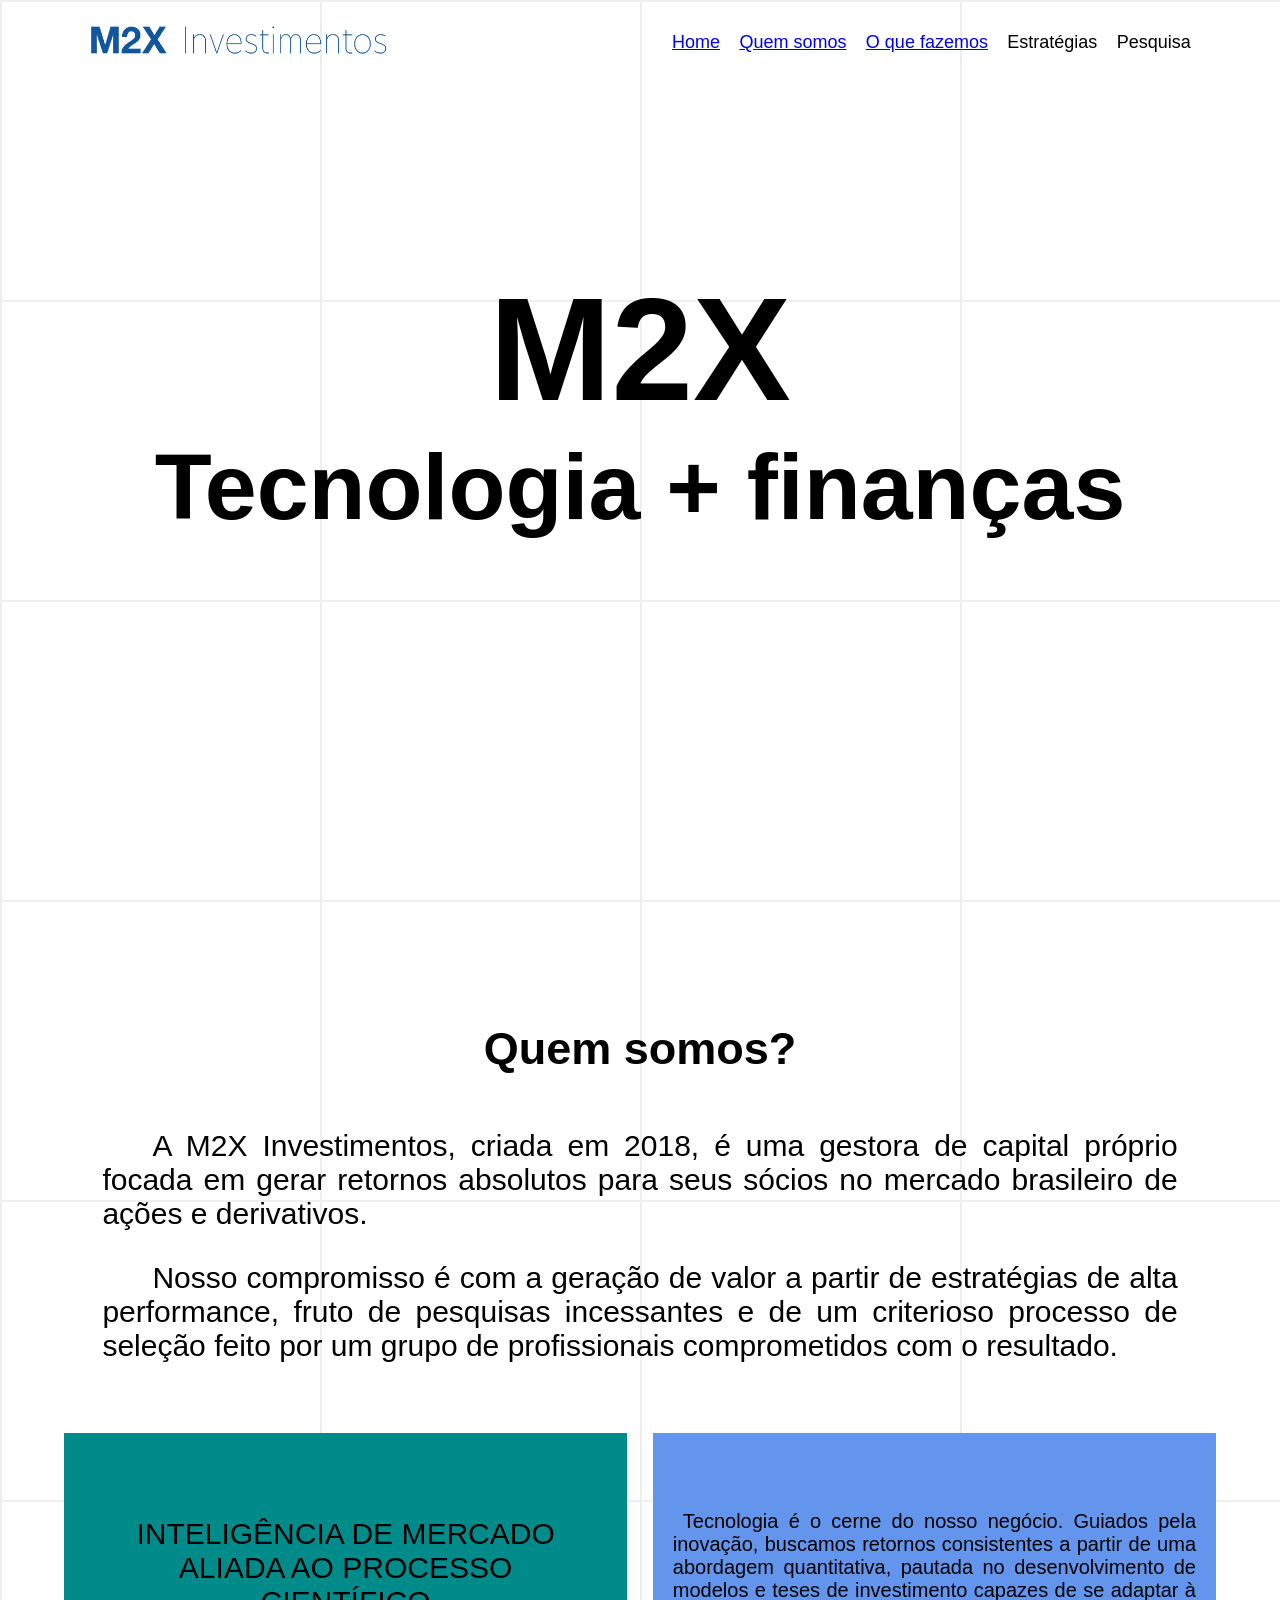
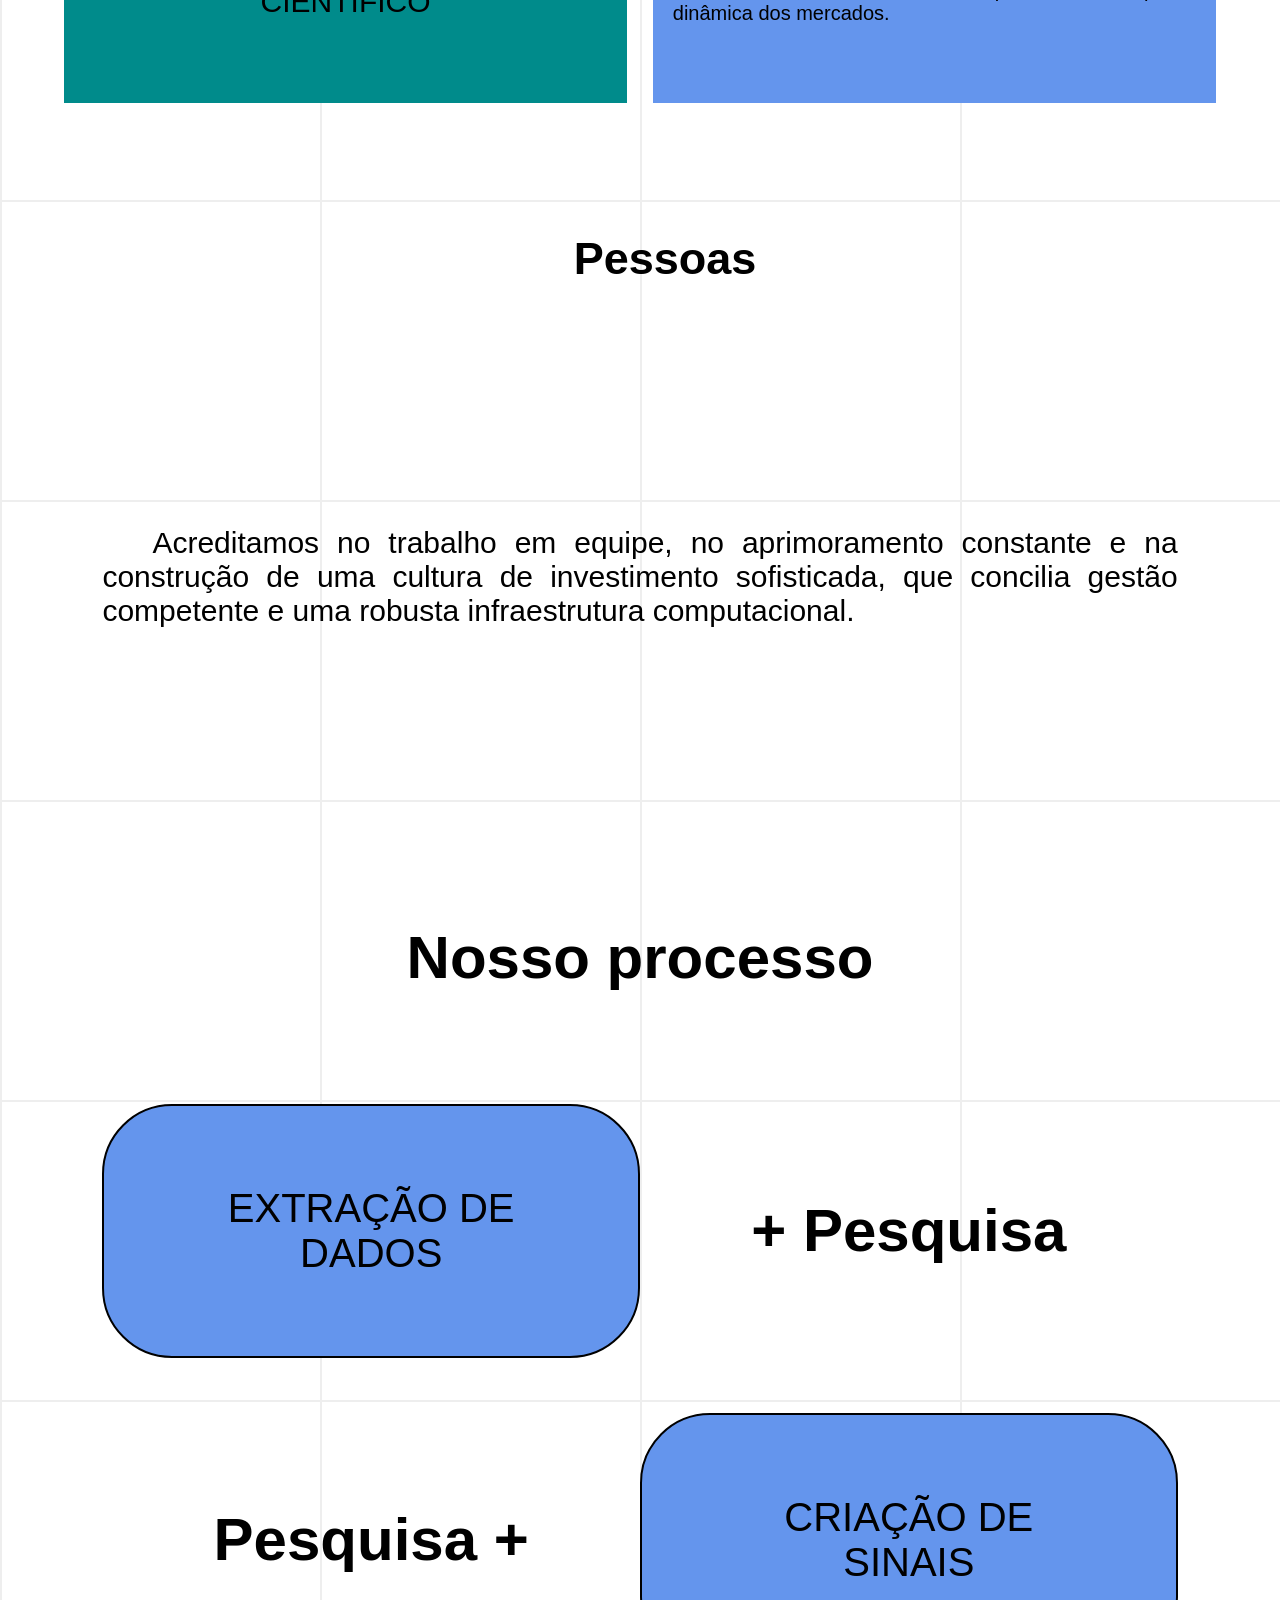
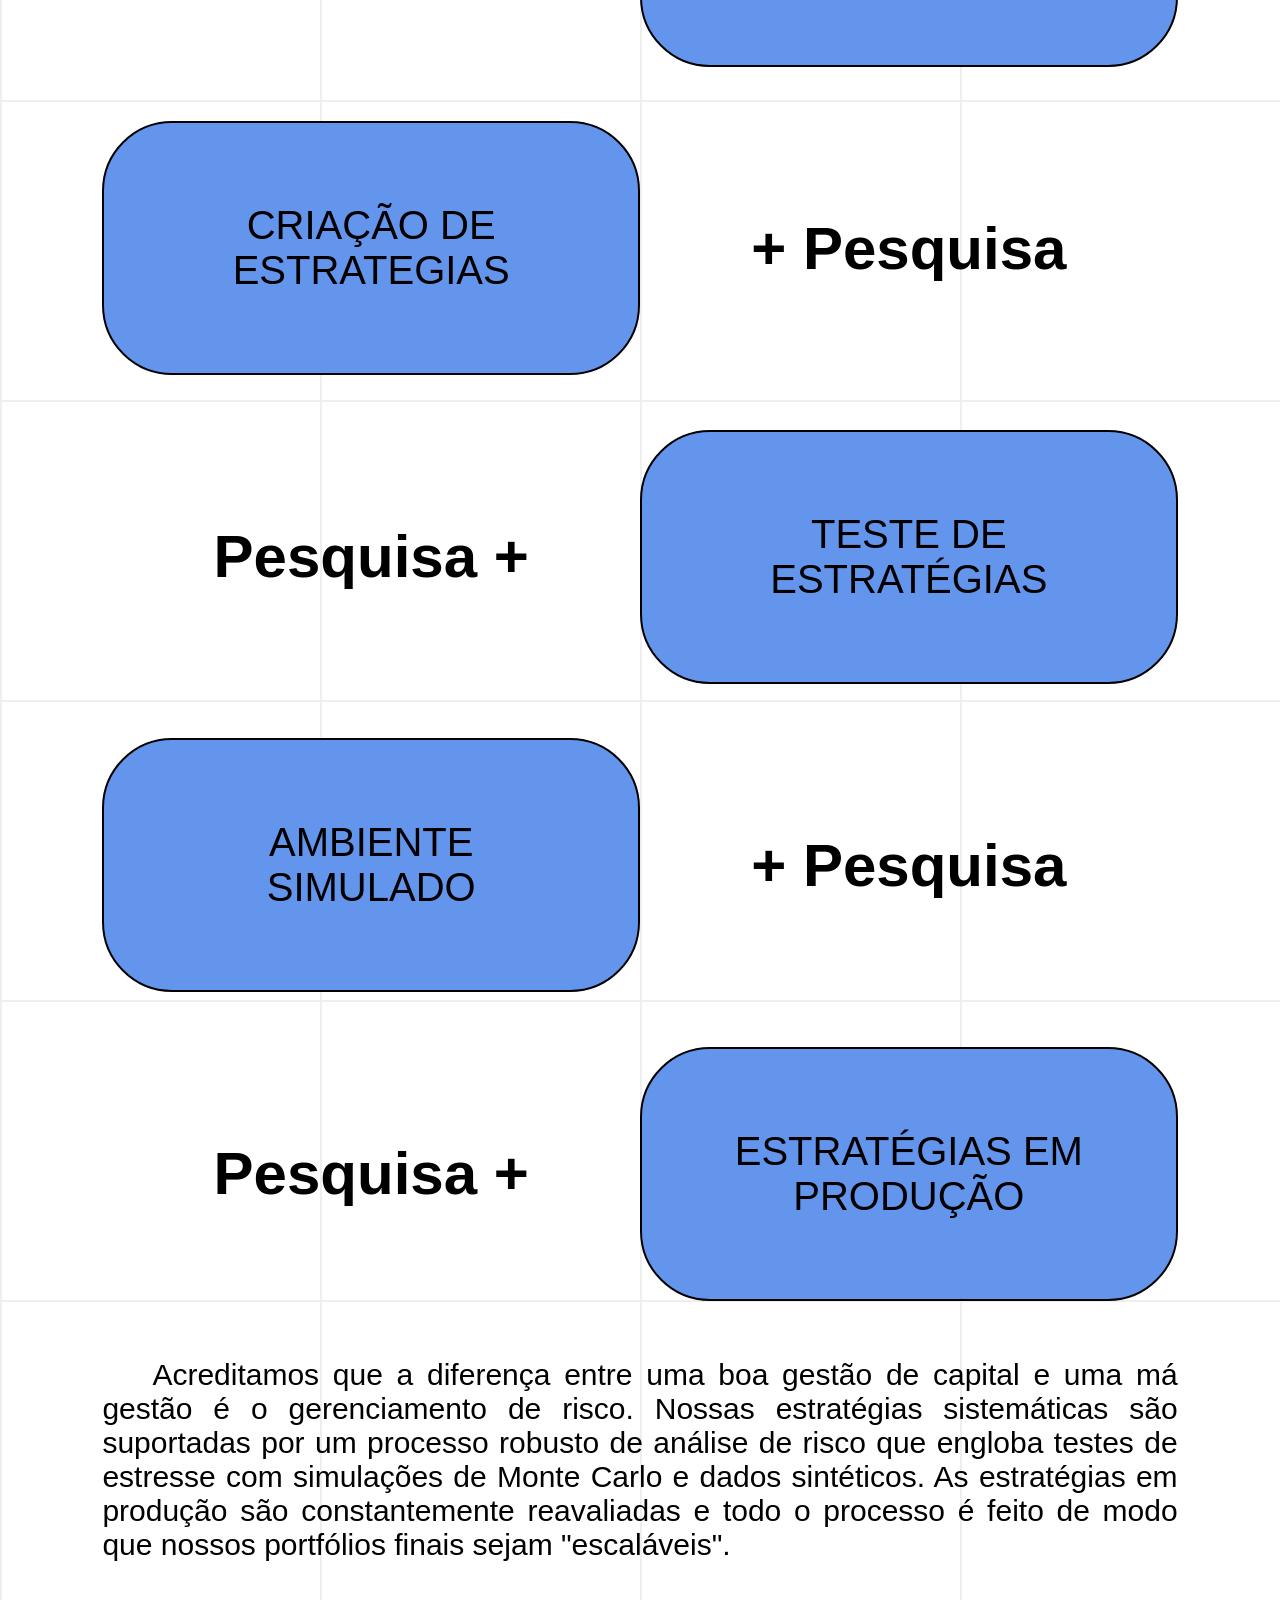
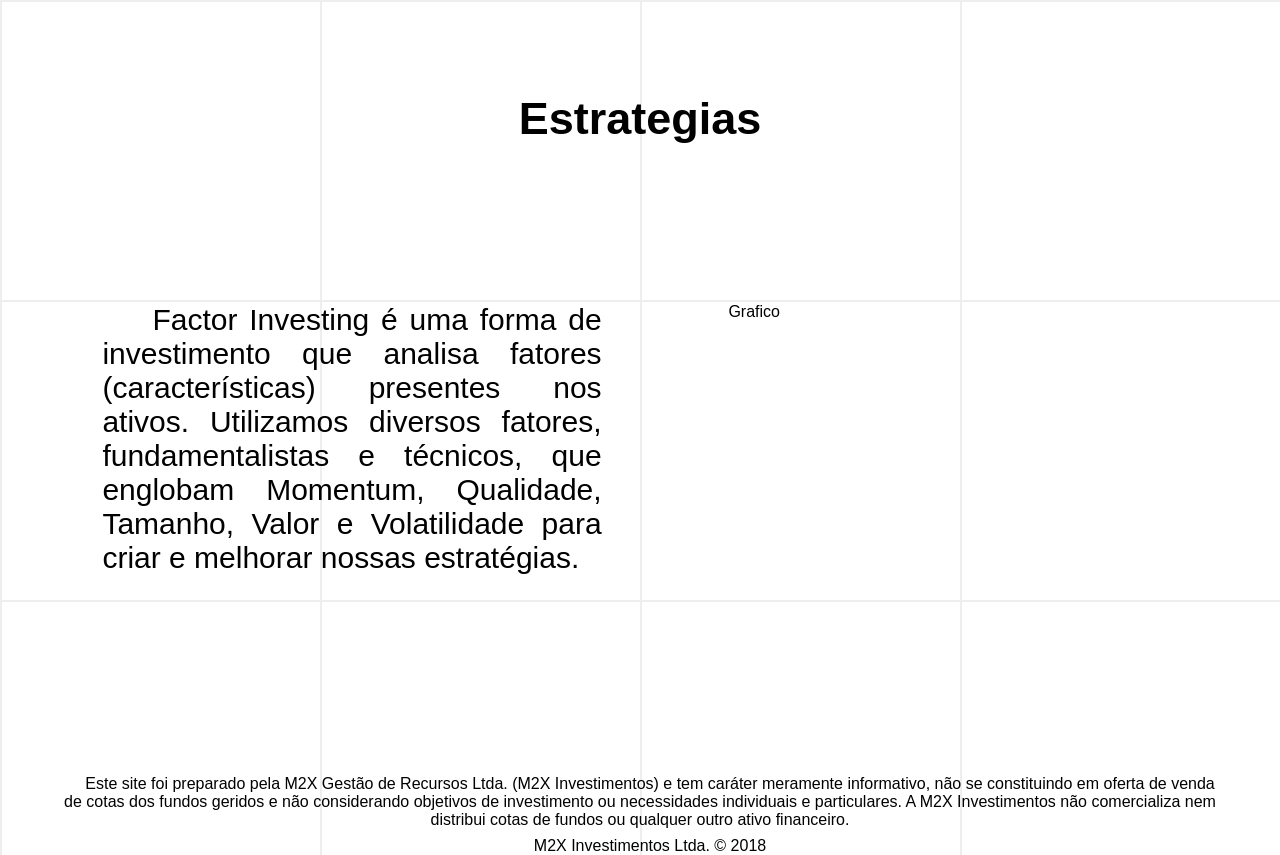
==== Site/index.html @ 6c2fee09 "Commit inicial" ====
<!DOCTYPE html>
<html lang="pt-br">
<head>
    <meta charset="UTF-8">
    <meta http-equiv="X-UA-Compatible" content="IE=edge">
    <meta name="viewport" content="width=device-width, initial-scale=1.0">
    <title>M2X Investimentos</title>

    <link rel="stylesheet" href="./css/style.css">
</head>
<body>

    <div class="container">

        <header>

                <div class="logo">
                    <img src="./img/M2X_Assinatura Tipográfica Horizontal Completa (5).png" width="350px" height="80px">
                </div>

                <nav class="nav">
                    <ul>
                        <li><a href="#comeco">Home</a></li>
                        <li><a href="#about">Quem somos</a></li>
                        <li><a href="#processo">O que fazemos</a></li>
                        <li>Estratégias</li>
                        <li>Pesquisa</li>
                    </ul>
                </nav>

        </header>

        <main id="comeco">

            <section id="home">

                    <div id="TituloPrincipal">
                        <h1 id="TituloParte1">M2X</h1>
                        <h1 id="TituloParte2">Tecnologia + finanças</h1>
                    </div>

            </section>
            
            <section id="about">

                <div id="texto">

                    <h1 class="TituloInterno">Quem somos?</h1>
                    <p>
                        A M2X Investimentos, criada em 2018, é uma gestora de capital próprio focada em gerar retornos absolutos para seus sócios no mercado brasileiro de ações e derivativos.
                    </p>

                    <p>
                        Nosso compromisso é com a geração de valor a partir de estratégias de alta performance, fruto de pesquisas incessantes e de um criterioso processo de seleção feito por um grupo de profissionais comprometidos com o resultado.
                    </p>

                </div>

                <div id="card1">
                    <p>
                        INTELIGÊNCIA DE MERCADO ALIADA AO PROCESSO CIENTÍFICO 
                    </p>

                </div>

                <div id="card2">
                    <p>
                        Tecnologia é o cerne do nosso negócio. Guiados pela inovação, buscamos retornos consistentes a partir de uma abordagem quantitativa, pautada no desenvolvimento de modelos e teses de investimento capazes de se adaptar à dinâmica dos mercados.
                    </p>
                </div>
                
            </section>

            <section id="work">

                <div id="pessoas">

                    <h1 class="TituloInterno">Pessoas</h1>
                    <p> 
                        Acreditamos no trabalho em equipe, no aprimoramento constante e na construção de uma cultura de investimento sofisticada, que concilia gestão competente e uma robusta infraestrutura computacional.
                    </p>

                          
                </div>

                <div id="processo">

                    <h1 id="h1processo" class="TituloInterno">Nosso processo</h1>  

                    <p id="dados">
                        EXTRAÇÃO DE DADOS 
                    </p>

                    <h1 id="mais1">+ Pesquisa</h1>

                    <p id="sinais">
                        CRIAÇÃO DE SINAIS
                    </p>
                    
                    <h1 id="mais2">Pesquisa +</h1>

                    <p id="estrategias">
                        CRIAÇÃO DE ESTRATEGIAS
                    </p>
                    
                    <h1 id="mais3">+ Pesquisa</h1>

                    <p id="testeEstrategias">
                        TESTE DE ESTRATÉGIAS
                    </p>
                    
                    <h1 id="mais4">Pesquisa +</h1>

                    <p id="simulado">
                        AMBIENTE SIMULADO
                    </p>

                    <h1 id="mais5">+ Pesquisa</h1>

                    <p id="producao">
                        ESTRATÉGIAS EM PRODUÇÃO
                    </p>

                    <h1 id="mais6">Pesquisa +</h1>

                  
                <p id="textoprocesso">
                    Acreditamos que a diferença entre uma boa gestão de capital e uma má gestão é o gerenciamento de risco. Nossas estratégias sistemáticas são suportadas por um processo robusto de análise de risco que engloba testes de estresse com simulações de Monte Carlo e dados sintéticos. As estratégias em produção são constantemente reavaliadas e todo o processo é feito de modo que nossos portfólios finais sejam "escaláveis".
                </p>
                </div>
                
            </section>

            
            <section id="estrategiaGrafico">


                  <h1 id="estrategiaGraficoH1">Estrategias</h1>
         
                            

                  <p id="estrategiaGraficoTexto">
                    Factor Investing é uma forma de investimento que analisa fatores (características) presentes nos ativos. Utilizamos diversos fatores, fundamentalistas e técnicos, que englobam Momentum, Qualidade, Tamanho, Valor e Volatilidade para criar e melhorar nossas estratégias.
                  </p>
                  <p id="estrategiaGraficoGrafico">
                      Grafico
                  </p>
                 
            </section>
            
        </main>

        <footer>
            <p>Este site foi preparado pela M2X Gestão de Recursos Ltda. (M2X Investimentos) e tem caráter meramente informativo, não se constituindo em oferta de venda de cotas dos fundos geridos e não considerando objetivos de investimento ou necessidades individuais e particulares. A M2X Investimentos não comercializa nem distribui cotas de fundos ou qualquer outro ativo financeiro.</p>

            <p id="M2X">M2X Investimentos Ltda. © 2018</p>
        </footer>

    </div>
  
</body>
</html>
---- Site/css/style.css ----
*{margin: 0;padding: 0;box-sizing: border-box;font-family: Arial,sans-serif;}

html,body{
    width: 100%;
    height: 100%;
}
body {
background-color:#ffffff;
background-image:linear-gradient(to right, #eeeeee 2px, transparent 1px),repeating-linear-gradient(#eeeeee,#eeeeee 2px, transparent 2px,transparent 33.33%);
background-size: 25%;

}

ul li{
    display: inline;
    padding: 0.4em;
}
.container{
    margin: 0em 4em;/*Margem em cima e nas laterais*/
    display: grid;
    grid-template-columns: 1fr 1fr;

    grid-template-areas: 
          "header header" /*Primeira linha*/
          "main main"
          "footer footer"
    ;
}


header{
    grid-area: header;
    display: grid;
    padding-top: auto;
    grid-template-columns: 1fr 4fr;
    font-size: 18px;
}


.nav{
    text-align: right;
    margin-top: auto;
    margin-bottom: auto;
    margin-right: 1em;

}

main{
    grid-area: main;
    display: grid; /*O margin auto só funciona no grid*/
    grid-template-columns: 1fr 1fr;
    grid-template-rows:100vh 90vh 340vh 80vh;
    
    grid-template-areas: 
          "home home" /*Primeira linha*/
          "about about"
          "work work"
          "estrategiaGrafico estrategiaGrafico"
    ;
 
}

#home{
    grid-area: home;
    margin-top: 20vh;
}

#TituloPrincipal{
   margin: auto;
}
#TituloParte1{
    font-size: 110pt;
    text-align: center;
}

#TituloParte2{
    font-size: 70pt;
    text-align: center;
}

#about{
    grid-area: about;
    display: grid;
    grid-template-columns: 1fr 1fr;

    grid-template-areas: 
          "texto texto" /*Primeira linha*/
          "card1 card2"
          
    ;


}

#texto p{
    text-indent:50px;
}

#texto{
    grid-area: texto;
    display: grid;
    font-size: 30px;
    justify-items: center;
    text-align: justify;
    padding: 3vw;
}


#card1{
    display: grid;
    grid-area: card1;
    background-color: darkcyan;
    margin-right: 1vw;
    font-size: 30px;
    height: 30vh;
}

#card2{
    display: grid;
    grid-area: card2;
    background-color:cornflowerblue;
    margin-left: 1vw;
    font-size: 20px;
    height: 30vh;
}

#card1 p {
    margin: auto;
    padding: 1em;
    text-align: center;
}

#card2 p {
    margin: auto;
    text-align: justify;
    padding: 1em;
    text-indent:10px;
}



#work{
    display: grid;
    grid-area: work;


    grid-template-columns: 1fr 1fr;

    grid-template-areas: 
          "pessoas pessoas" /*Primeira linha*/
          "processo processo"
    ;

    font-size: 30pt;

    justify-items: center;
}


#processo{
    display: grid;
    grid-area: processo;
    grid-template-columns: 1fr 1fr;
    padding: 3vw;
    grid-template-areas:
          "h1processo h1processo"
          "dados mais1" /*Primeira linha*/
          "mais2 sinais"
          "estrategias mais3"
          "mais4 testeEstrategias"
          "simulado mais5"
          "mais6 producao"
          "textoprocesso textoprocesso"
    ;

}

#h1processo{
    display: grid;
    grid-area: h1processo;
    text-align: center;
}

#pessoas{
    display: grid;
    grid-area: pessoas;
    text-align: justify;
    font-size: 30px;
    text-indent:50px;
    padding: 3vw;
}
#pessoas h1{
    text-align: center;
}


#mais1,#mais2,#mais3,#mais4,#mais5,#mais6{
    display: grid;
    text-align: center;
    margin: auto;
}

#mais1{
    grid-area: mais1;
}

#mais2{
    grid-area: mais2;
}

#mais3{
    grid-area: mais3;
}

#mais4{
    grid-area: mais4;
}

#mais5{
    grid-area: mais5;
}

#mais6{
    grid-area: mais6;
}

#dados,#sinais,#estrategias,#testeEstrategias,#simulado,#producao{
    display: grid;
    margin: auto;
    text-align: center;
    background-color:cornflowerblue;
    padding: 2em;
    border-radius: 70px;
    border: 2px solid black;

}

#dados{
    grid-area: dados;
}

#sinais{
    grid-area: sinais;
}

#estrategias{
    grid-area: estrategias;   
}

#testeEstrategias{
    grid-area: testeEstrategias;
}

#simulado{
    grid-area: simulado;
}

#producao{
    grid-area: producao;
}

#textoprocesso{
    grid-area: textoprocesso;
    text-indent:50px;
    margin-top: 1em;
    text-align: justify;
    font-size: 30px;
}

footer{
    grid-area: footer;

    text-align: center;
    text-indent: 20px;
}

#M2X{
    text-align: center;
    margin-top: 0.5em;
}

.TituloInterno{
    margin-bottom: 0.5em;
}

#estrategiaGrafico{
    display: grid;
    grid-area: estrategiaGrafico;
  
    grid-template-columns: 1fr 1fr;

    grid-template-areas:
    "estrategiaGraficoH1 estrategiaGraficoH1"
    ". estrategiaGraficoTexto"
    "estrategiaGraficoGrafico ."
   ;
   
   
}

#estrategiaGraficoH1{
    display: grid;
    grid-area: estrategiaGraficoH1;
    text-align: center;
    padding: 3vw;
    font-size: 45px;
}

#estrategiaGraficoTexto{

    font-size: 30px;
    text-indent:50px;
    padding: 3vw;
    text-align: justify;
}
#estrategiaGraficoGrafico{

    text-indent:50px;
    padding: 3vw;
}
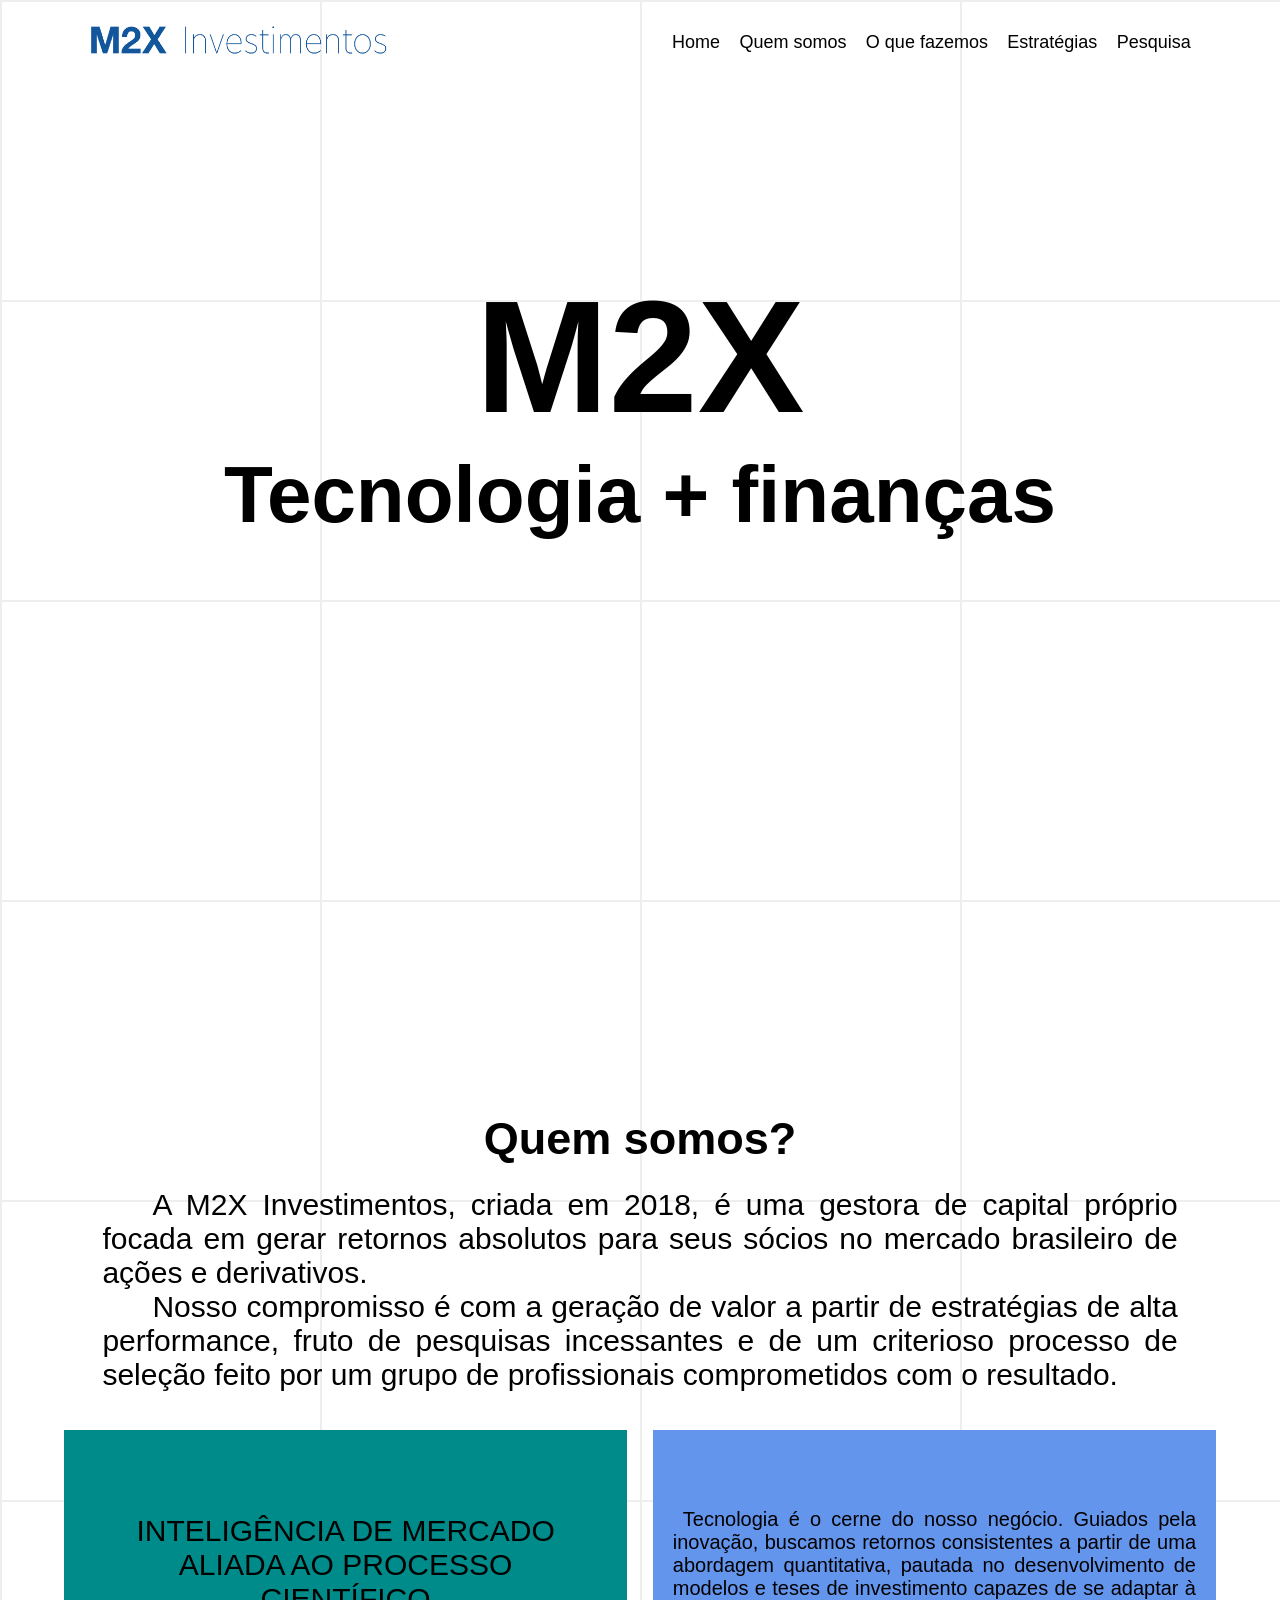
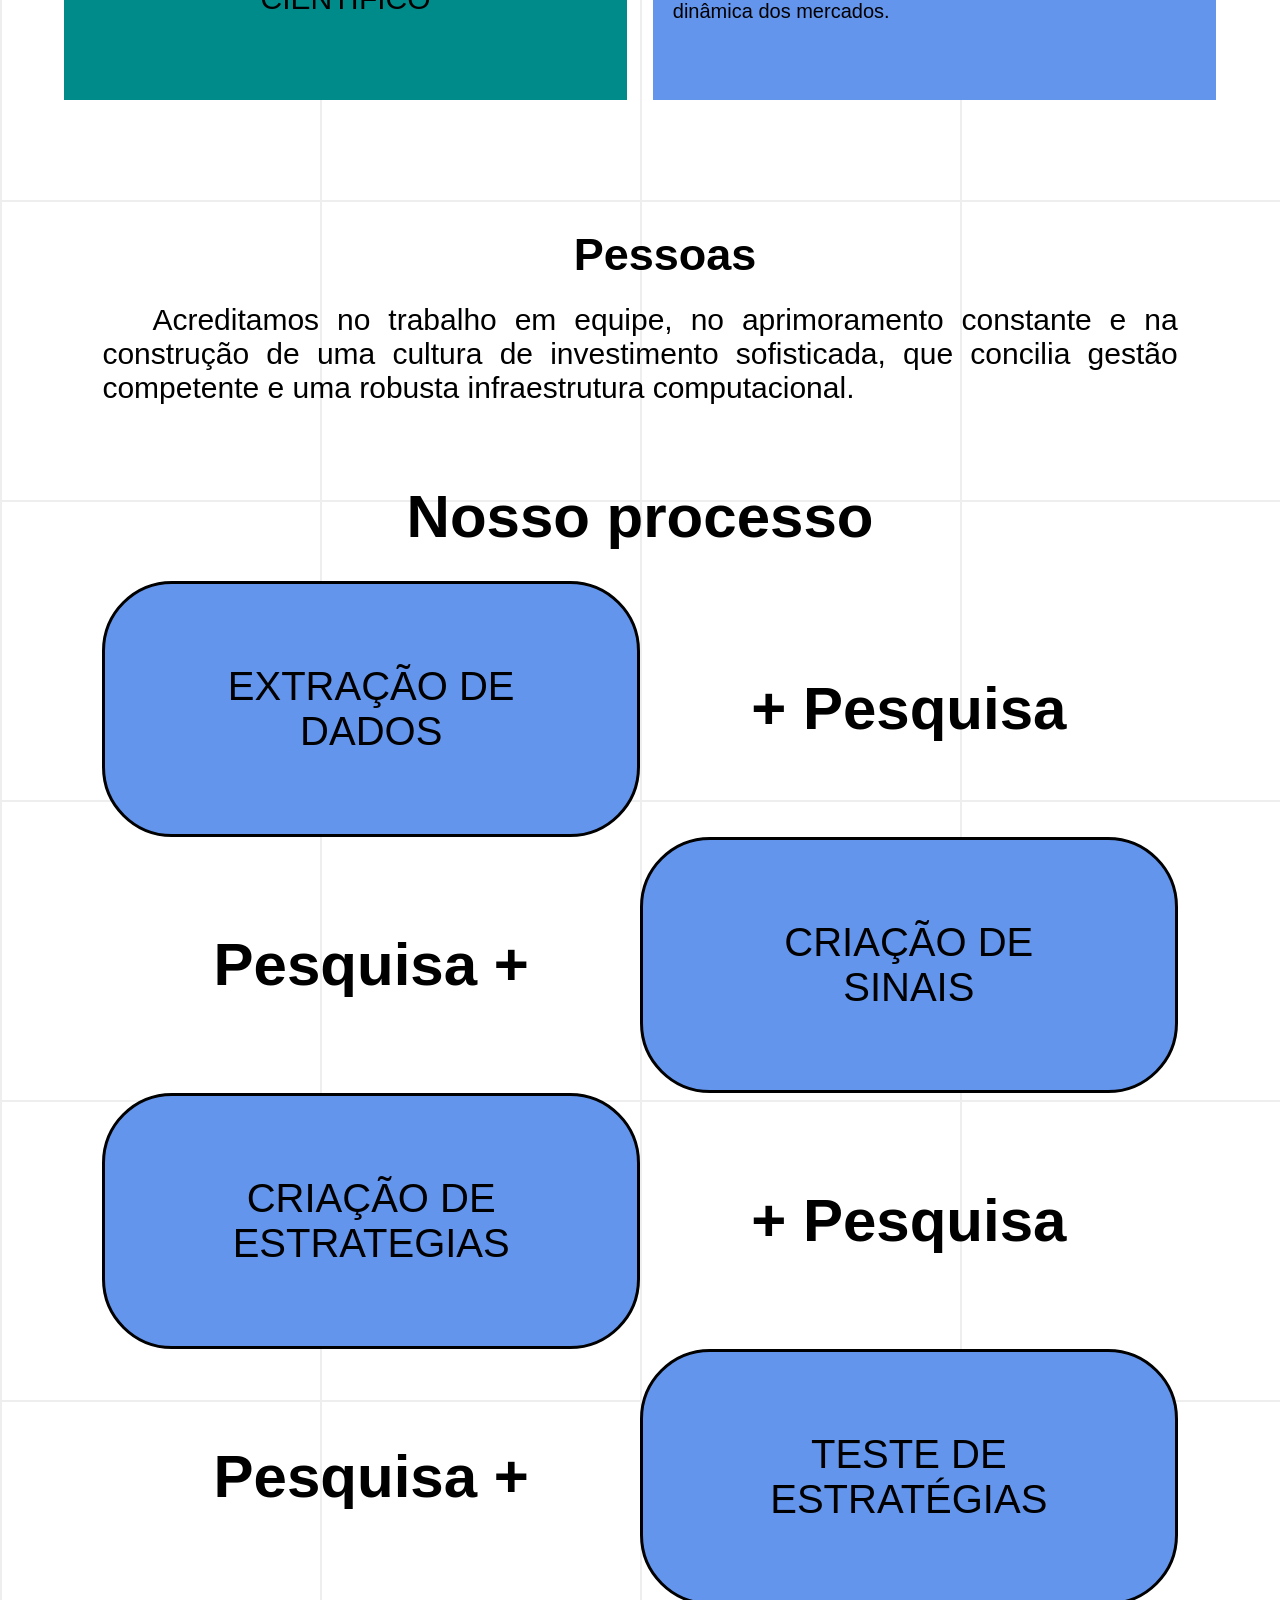
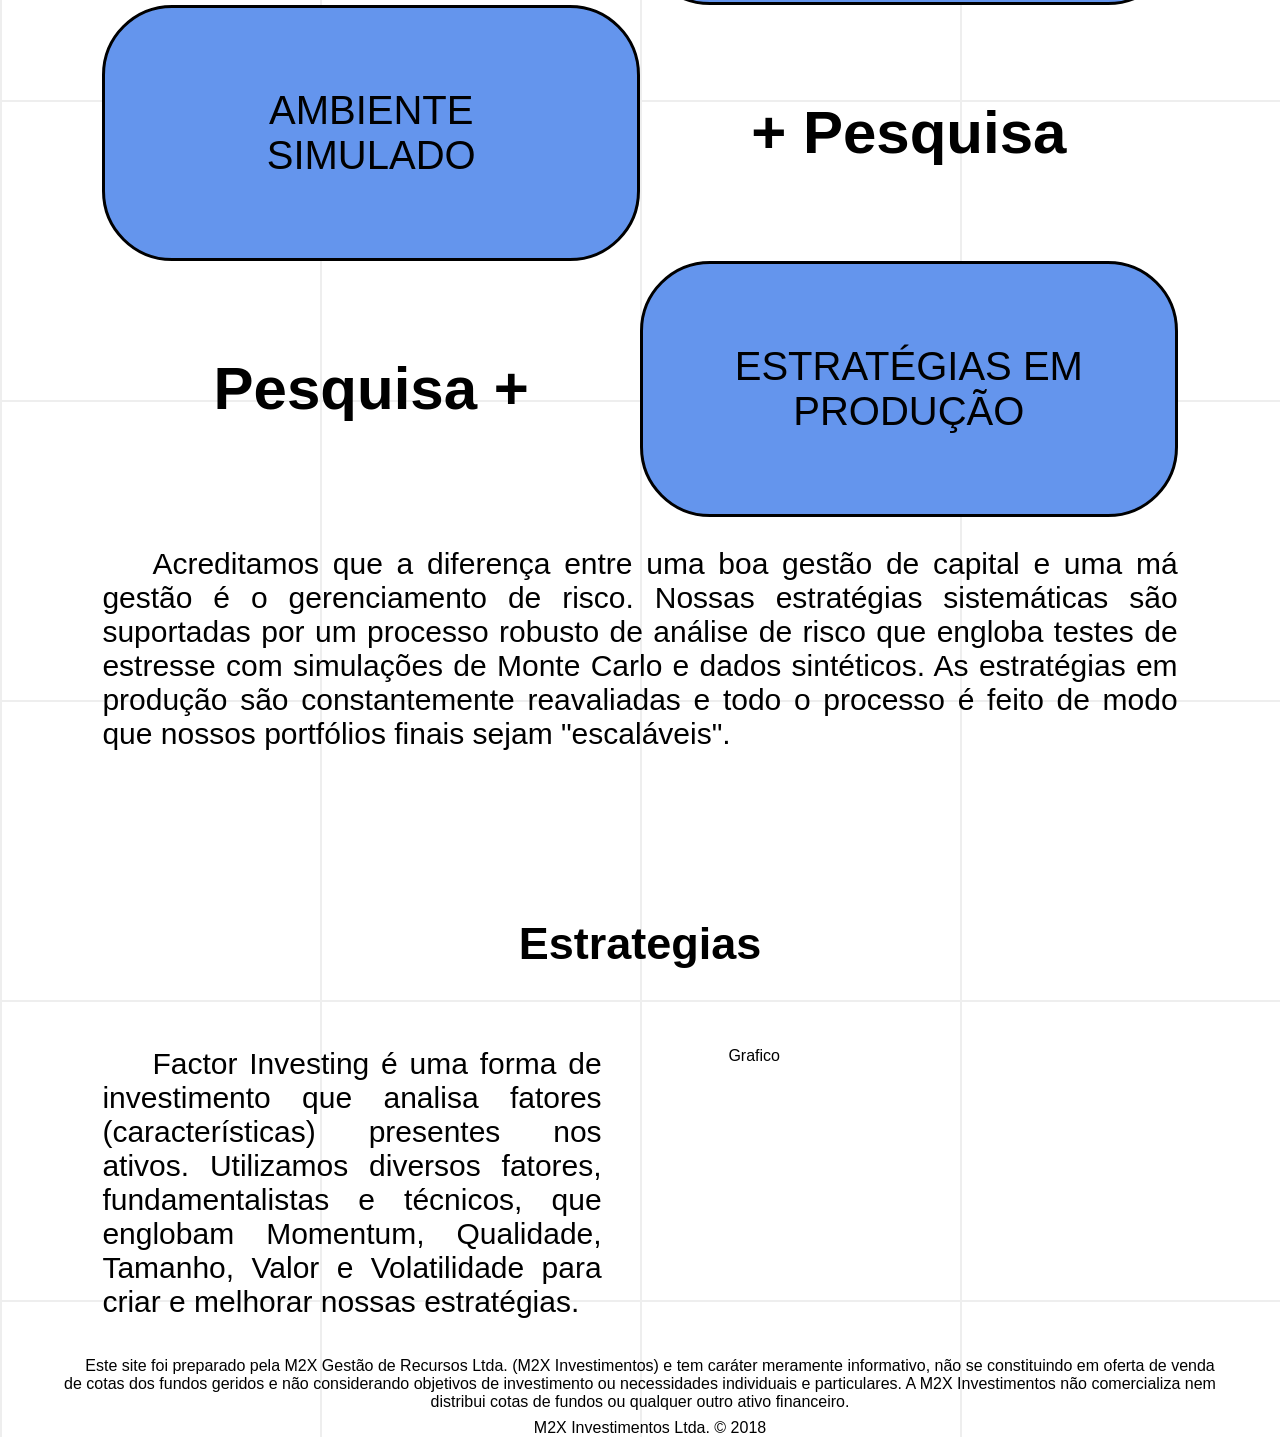
==== commit 1accadbd: "Correções de layout e adição de animação no scroll" ====
--- a/Site/index.html
+++ b/Site/index.html
@@ -23,7 +23,7 @@
                         <li><a href="#comeco">Home</a></li>
                         <li><a href="#about">Quem somos</a></li>
                         <li><a href="#processo">O que fazemos</a></li>
-                        <li>Estratégias</li>
+                        <li><a href="#estrategiaGrafico">Estratégias</a></li>
                         <li>Pesquisa</li>
                     </ul>
                 </nav>
--- a/Site/css/style.css
+++ b/Site/css/style.css
@@ -1,5 +1,9 @@
 *{margin: 0;padding: 0;box-sizing: border-box;font-family: Arial,sans-serif;}
 
+html{
+    scroll-behavior: smooth;
+ }
+ 
 html,body{
     width: 100%;
     height: 100%;
@@ -14,19 +18,23 @@
 ul li{
     display: inline;
     padding: 0.4em;
+   
+}
+a { color: inherit; } 
+a:link 
+{ 
+ text-decoration:none;
 }
 .container{
     margin: 0em 4em;/*Margem em cima e nas laterais*/
     display: grid;
     grid-template-columns: 1fr 1fr;
-
     grid-template-areas: 
           "header header" /*Primeira linha*/
           "main main"
           "footer footer"
     ;
 }
-
 
 header{
     grid-area: header;
@@ -49,8 +57,8 @@
     grid-area: main;
     display: grid; /*O margin auto só funciona no grid*/
     grid-template-columns: 1fr 1fr;
-    grid-template-rows:100vh 90vh 340vh 80vh;
-    
+    grid-template-rows:100vh;
+    grid-row-gap: 10vh;
     grid-template-areas: 
           "home home" /*Primeira linha*/
           "about about"
@@ -69,12 +77,12 @@
    margin: auto;
 }
 #TituloParte1{
-    font-size: 110pt;
+    font-size: 10em;
     text-align: center;
 }
 
 #TituloParte2{
-    font-size: 70pt;
+    font-size: 5em;
     text-align: center;
 }
 
@@ -82,7 +90,6 @@
     grid-area: about;
     display: grid;
     grid-template-columns: 1fr 1fr;
-
     grid-template-areas: 
           "texto texto" /*Primeira linha*/
           "card1 card2"
@@ -162,6 +169,8 @@
     grid-area: processo;
     grid-template-columns: 1fr 1fr;
     padding: 3vw;
+    justify-items: center;
+    align-items: center;
     grid-template-areas:
           "h1processo h1processo"
           "dados mais1" /*Primeira linha*/
@@ -193,13 +202,6 @@
     text-align: center;
 }
 
-
-#mais1,#mais2,#mais3,#mais4,#mais5,#mais6{
-    display: grid;
-    text-align: center;
-    margin: auto;
-}
-
 #mais1{
     grid-area: mais1;
 }
@@ -231,7 +233,8 @@
     background-color:cornflowerblue;
     padding: 2em;
     border-radius: 70px;
-    border: 2px solid black;
+    border: 3px solid black;
+    font-size: 1em;
 
 }
 
@@ -249,6 +252,7 @@
 
 #testeEstrategias{
     grid-area: testeEstrategias;
+
 }
 
 #simulado{
@@ -286,7 +290,6 @@
 #estrategiaGrafico{
     display: grid;
     grid-area: estrategiaGrafico;
-  
     grid-template-columns: 1fr 1fr;
 
     grid-template-areas:
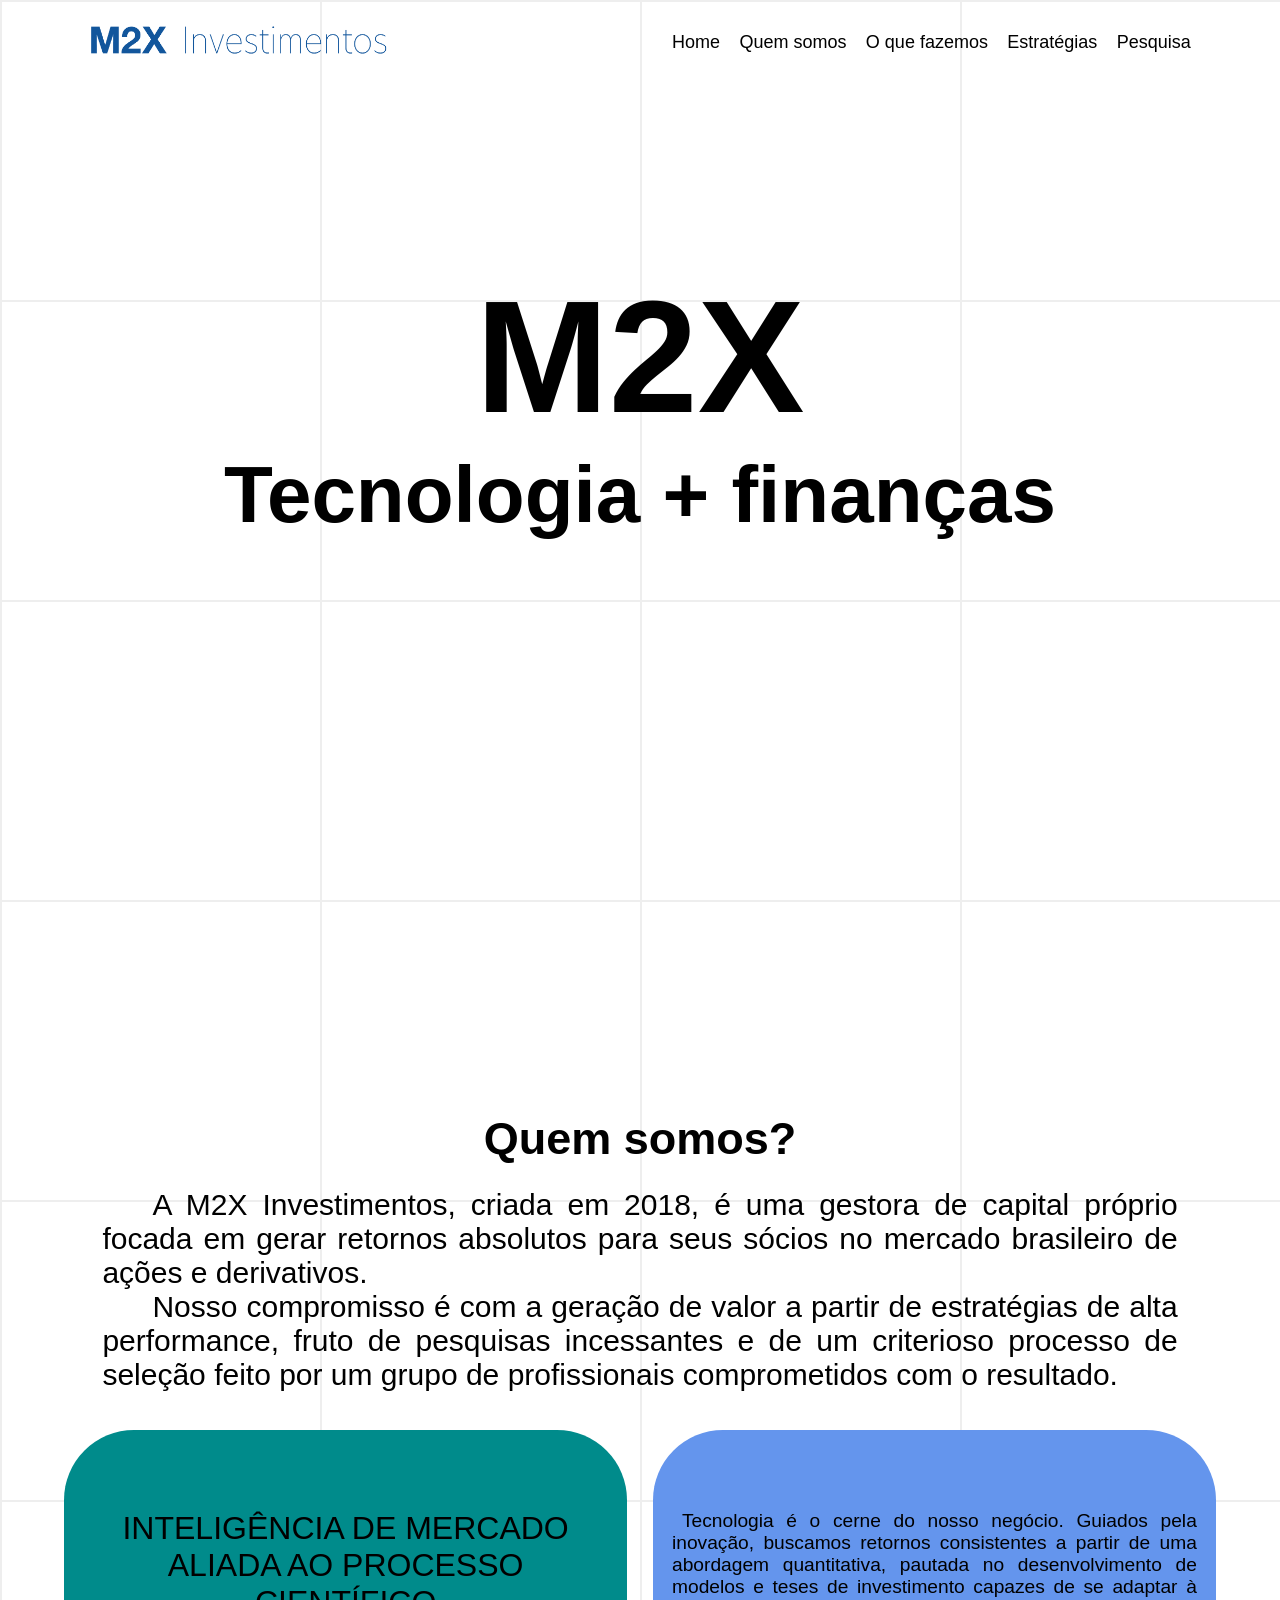
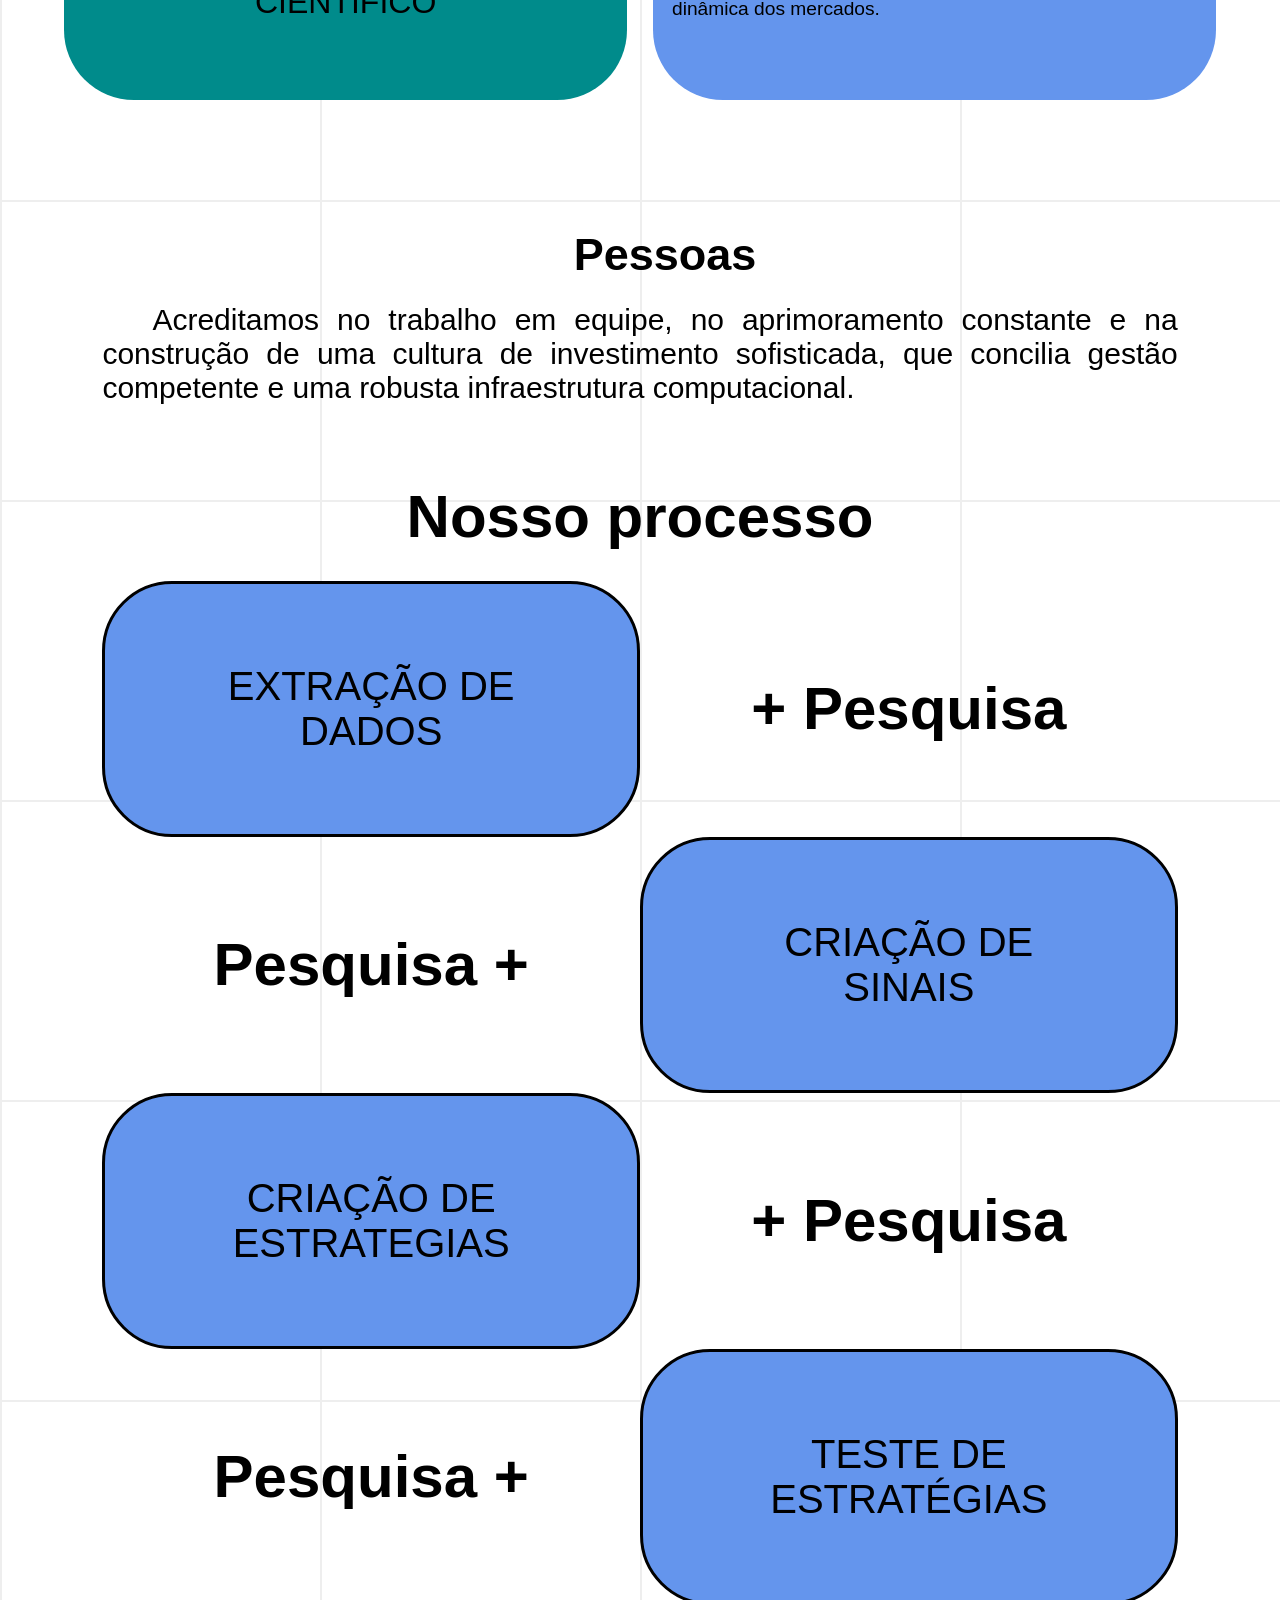
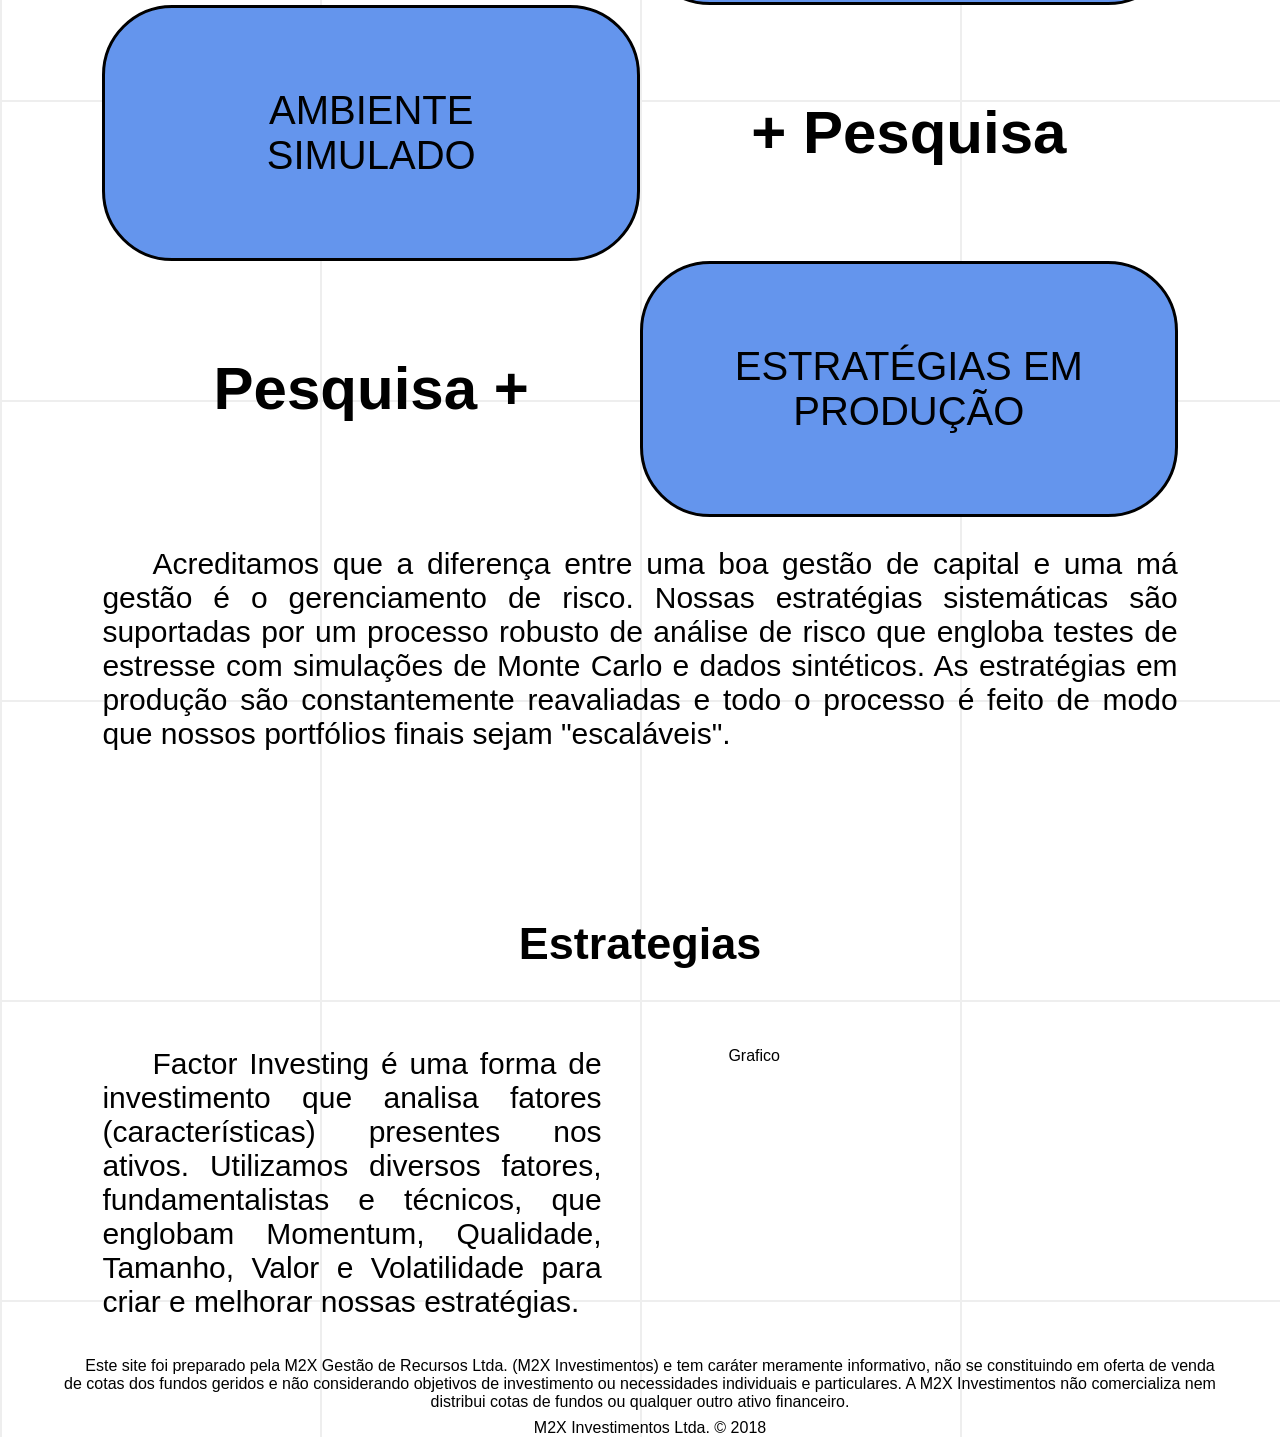
==== commit 5a1075a4: "Adicionando animações no titulo principal" ====
--- a/Site/index.html
+++ b/Site/index.html
@@ -7,6 +7,8 @@
     <title>M2X Investimentos</title>
 
     <link rel="stylesheet" href="./css/style.css">
+    <link rel="stylesheet" href="https://cdnjs.cloudflare.com/ajax/libs/animate.css/4.1.1/animate.min.css">  
+
 </head>
 <body>
 
@@ -29,14 +31,15 @@
                 </nav>
 
         </header>
+        
 
         <main id="comeco">
 
             <section id="home">
 
                     <div id="TituloPrincipal">
-                        <h1 id="TituloParte1">M2X</h1>
-                        <h1 id="TituloParte2">Tecnologia + finanças</h1>
+                        <h1 id="TituloParte1" class="animate__animated animate__fadeInDownBig">M2X</h1>
+                        <h1 id="TituloParte2" class="animate__animated animate__fadeIn">Tecnologia + finanças</h1>
                     </div>
 
             </section>
--- a/Site/css/style.css
+++ b/Site/css/style.css
@@ -75,11 +75,17 @@
 
 #TituloPrincipal{
    margin: auto;
-}
+   
+}
+
+
 #TituloParte1{
     font-size: 10em;
     text-align: center;
-}
+
+
+}
+
 
 #TituloParte2{
     font-size: 5em;
@@ -95,8 +101,7 @@
           "card1 card2"
           
     ;
-
-
+   
 }
 
 #texto p{
@@ -118,8 +123,9 @@
     grid-area: card1;
     background-color: darkcyan;
     margin-right: 1vw;
-    font-size: 30px;
+    font-size: 2em;
     height: 30vh;
+    border-radius: 70px;
 }
 
 #card2{
@@ -127,8 +133,9 @@
     grid-area: card2;
     background-color:cornflowerblue;
     margin-left: 1vw;
-    font-size: 20px;
+    font-size: 1.2em;
     height: 30vh;
+    border-radius: 70px;
 }
 
 #card1 p {
@@ -234,8 +241,7 @@
     padding: 2em;
     border-radius: 70px;
     border: 3px solid black;
-    font-size: 1em;
-
+    font-size: 1em;   
 }
 
 #dados{
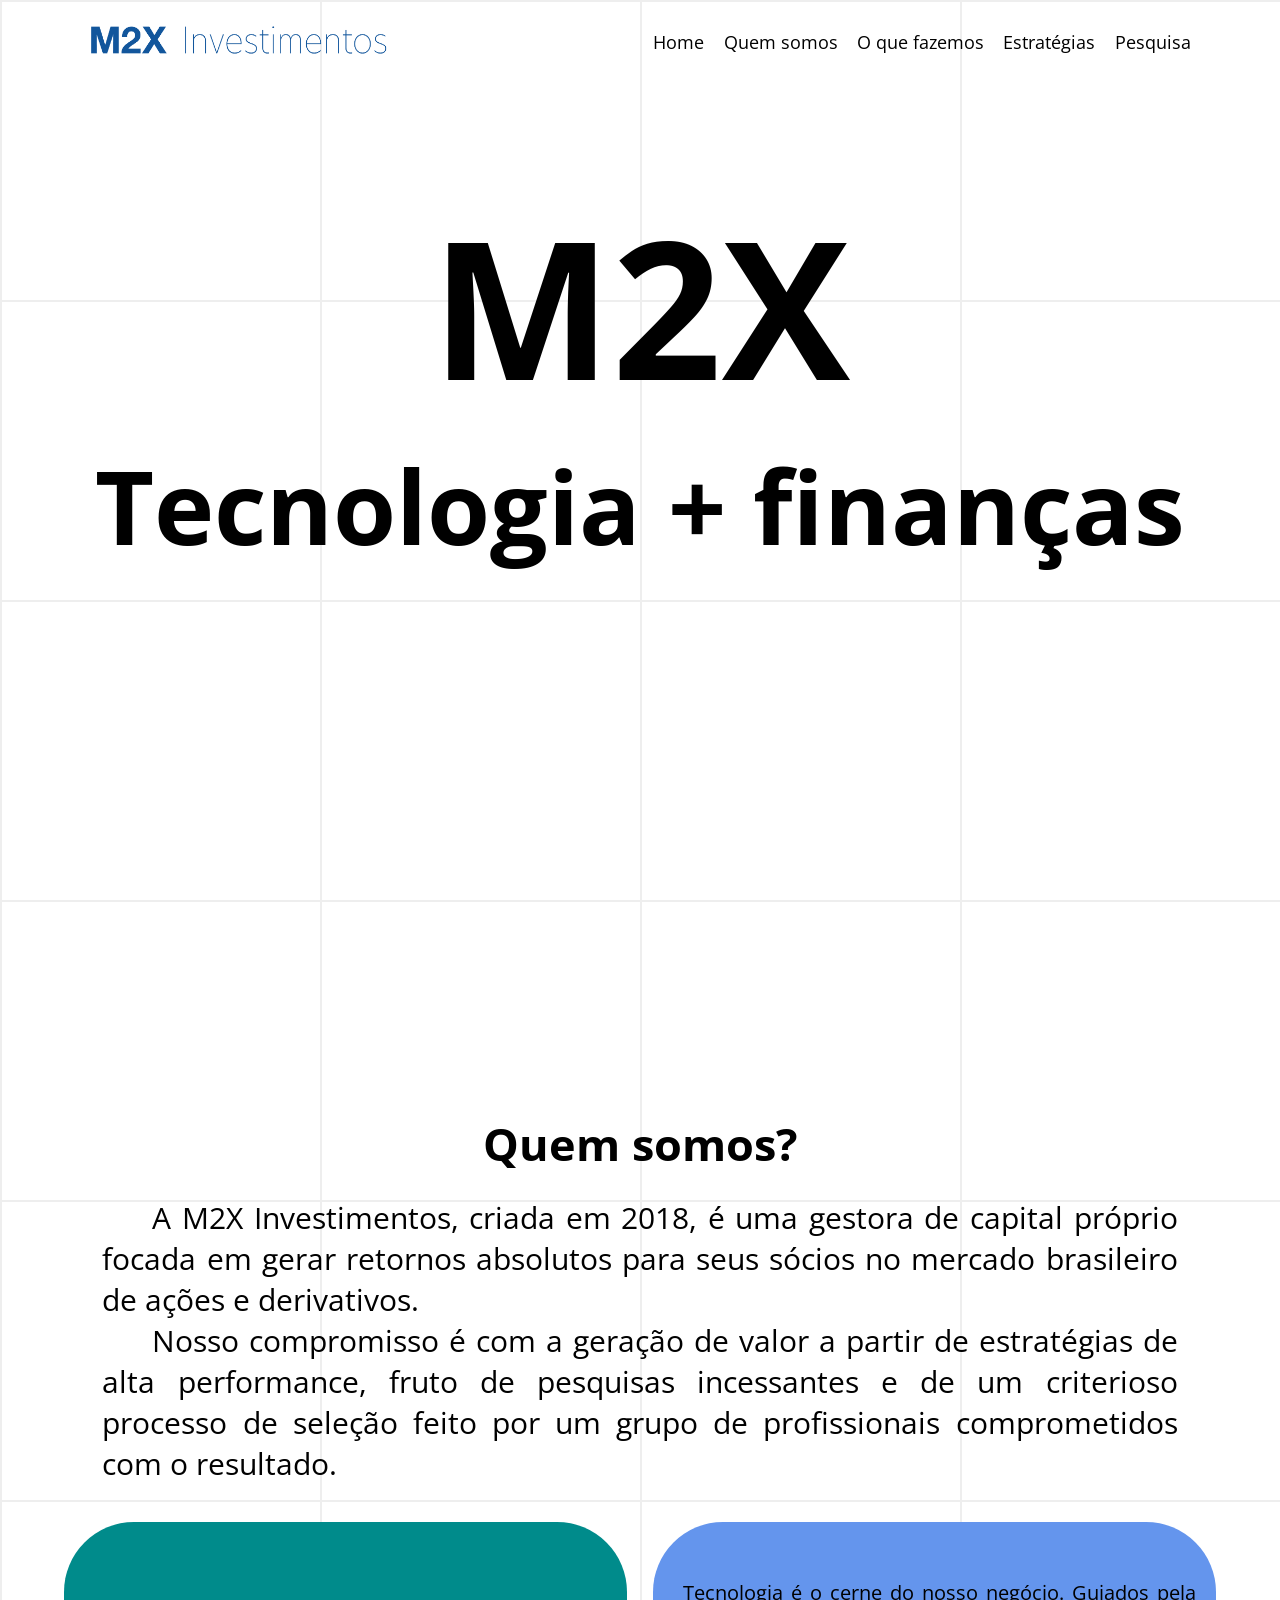
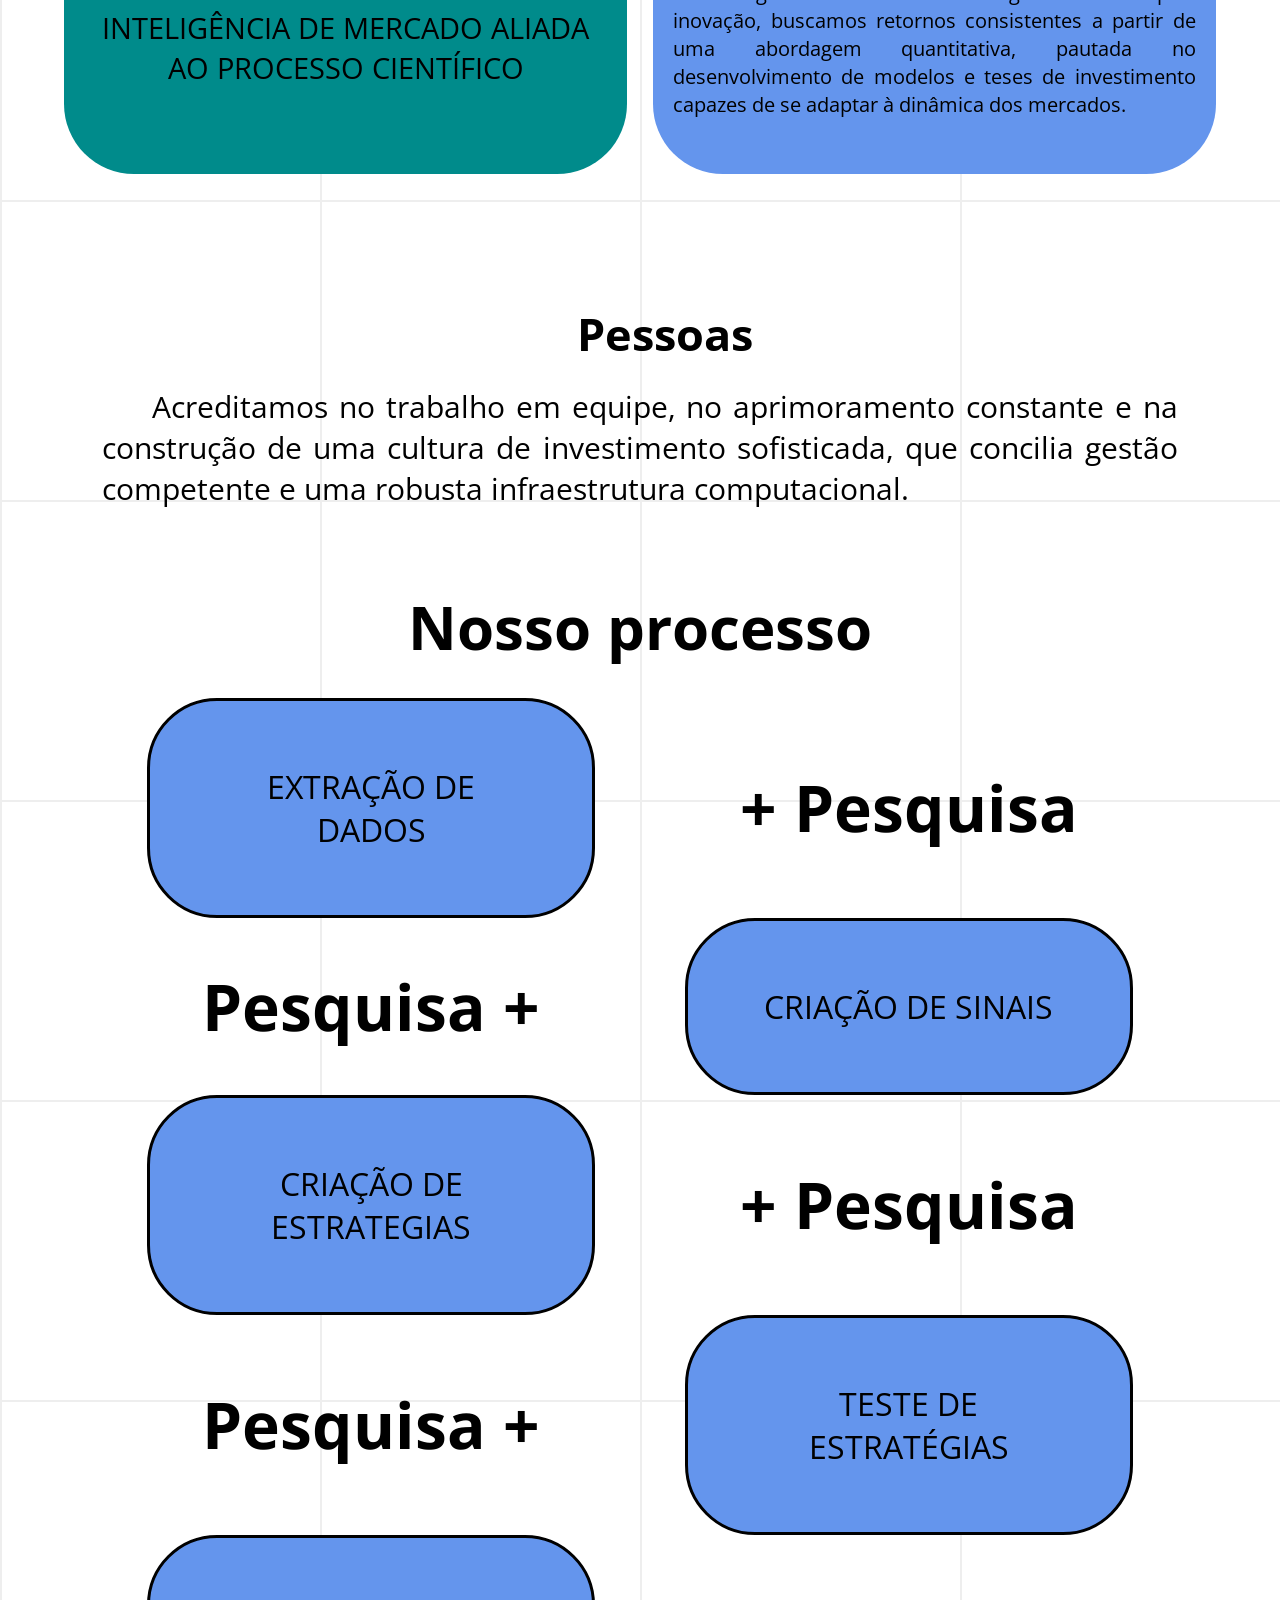
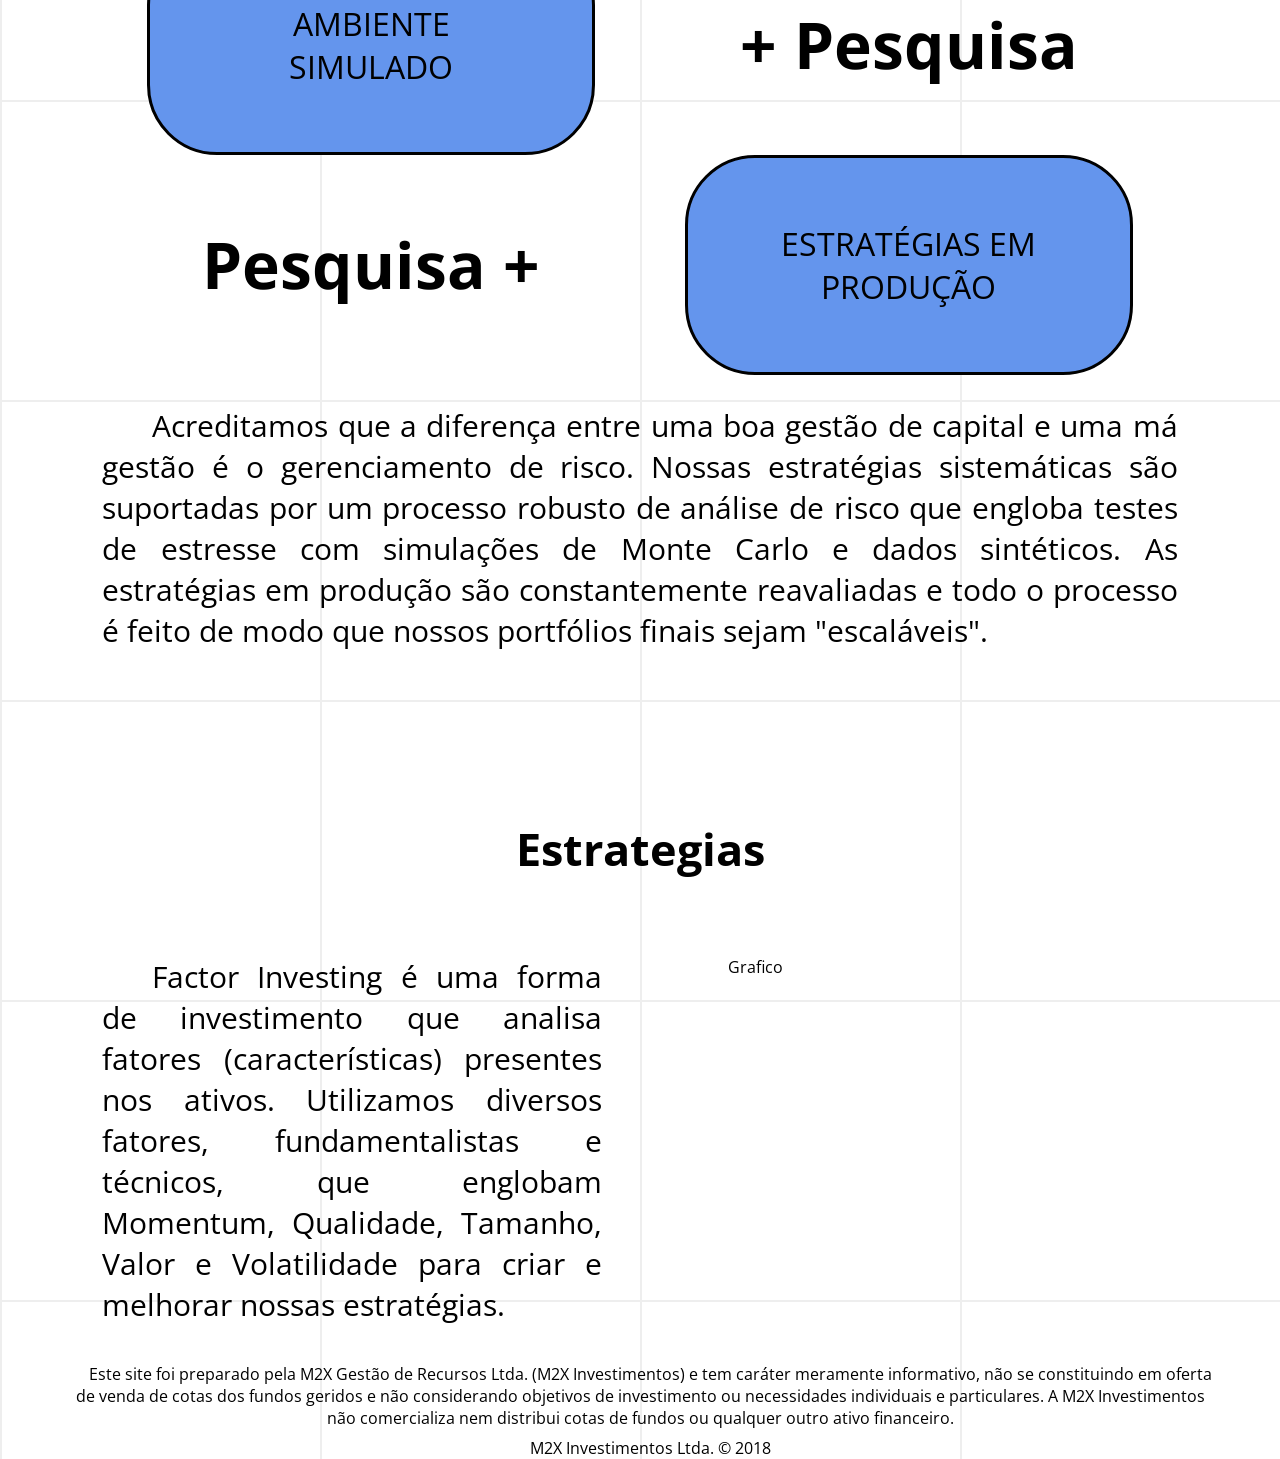
==== commit 4028b13e: "Menu de hamburger adicionado" ====
--- a/Site/index.html
+++ b/Site/index.html
@@ -21,13 +21,18 @@
                 </div>
 
                 <nav class="nav">
-                    <ul>
+                    <ul id="links">
                         <li><a href="#comeco">Home</a></li>
                         <li><a href="#about">Quem somos</a></li>
                         <li><a href="#processo">O que fazemos</a></li>
                         <li><a href="#estrategiaGrafico">Estratégias</a></li>
                         <li>Pesquisa</li>
+
                     </ul>
+
+                    <div id="botaoHamburger">
+                        <img src="./img/outline_reorder_black_48dp.png">
+                    </div>
                 </nav>
 
         </header>
--- a/Site/css/style.css
+++ b/Site/css/style.css
@@ -1,4 +1,8 @@
-*{margin: 0;padding: 0;box-sizing: border-box;font-family: Arial,sans-serif;}
+/*------------------- Configurações ---------------------*/
+@import url('https://fonts.googleapis.com/css2?family=Open+Sans:ital@0;1&display=swap');
+
+*{margin: 0;padding: 0;box-sizing: border-box;font-family: 'Open Sans', sans-serif;}
+
 
 html{
     scroll-behavior: smooth;
@@ -15,16 +19,24 @@
 
 }
 
-ul li{
-    display: inline;
-    padding: 0.4em;
-   
-}
 a { color: inherit; } 
 a:link 
 { 
  text-decoration:none;
 }
+
+/*-------------------Versão desktop ---------------------*/
+
+#botaoHamburger{
+    display: none;
+}
+
+ul li{
+    display: inline;
+    padding: 0.4em;
+   
+}
+
 .container{
     margin: 0em 4em;/*Margem em cima e nas laterais*/
     display: grid;
@@ -50,7 +62,11 @@
     margin-top: auto;
     margin-bottom: auto;
     margin-right: 1em;
-
+    
+}
+
+#botaoHamburger{
+    display: none;
 }
 
 main{
@@ -70,7 +86,7 @@
 
 #home{
     grid-area: home;
-    margin-top: 20vh;
+    margin-top: 10vh;
 }
 
 #TituloPrincipal{
@@ -80,7 +96,7 @@
 
 
 #TituloParte1{
-    font-size: 10em;
+    font-size: 15vw;
     text-align: center;
 
 
@@ -88,7 +104,7 @@
 
 
 #TituloParte2{
-    font-size: 5em;
+    font-size: 8vw;
     text-align: center;
 }
 
@@ -123,8 +139,8 @@
     grid-area: card1;
     background-color: darkcyan;
     margin-right: 1vw;
-    font-size: 2em;
-    height: 30vh;
+    font-size: 2.3vw;
+    height: 28vh;
     border-radius: 70px;
 }
 
@@ -133,8 +149,8 @@
     grid-area: card2;
     background-color:cornflowerblue;
     margin-left: 1vw;
-    font-size: 1.2em;
-    height: 30vh;
+    font-size: 1.6vw;
+    height: 28vh;
     border-radius: 70px;
 }
 
@@ -211,26 +227,32 @@
 
 #mais1{
     grid-area: mais1;
+    font-size: 5vw;
 }
 
 #mais2{
     grid-area: mais2;
+    font-size: 5vw;
 }
 
 #mais3{
     grid-area: mais3;
+    font-size: 5vw;
 }
 
 #mais4{
     grid-area: mais4;
+    font-size: 5vw;
 }
 
 #mais5{
     grid-area: mais5;
+    font-size: 5vw;
 }
 
 #mais6{
     grid-area: mais6;
+    font-size: 5vw;
 }
 
 #dados,#sinais,#estrategias,#testeEstrategias,#simulado,#producao{
@@ -241,7 +263,8 @@
     padding: 2em;
     border-radius: 70px;
     border: 3px solid black;
-    font-size: 1em;   
+    font-size: 2.5vw;
+    width: 35vw;   
 }
 
 #dados{
@@ -327,3 +350,18 @@
     text-indent:50px;
     padding: 3vw;
 }
+
+
+/*-------------------Versão mobile ---------------------*/
+
+@media only screen and (min-width:400px) and (max-width:1056px) {
+
+    #botaoHamburger{
+            display: block;
+    }
+
+    #links{
+        display:none;
+    }
+   
+}
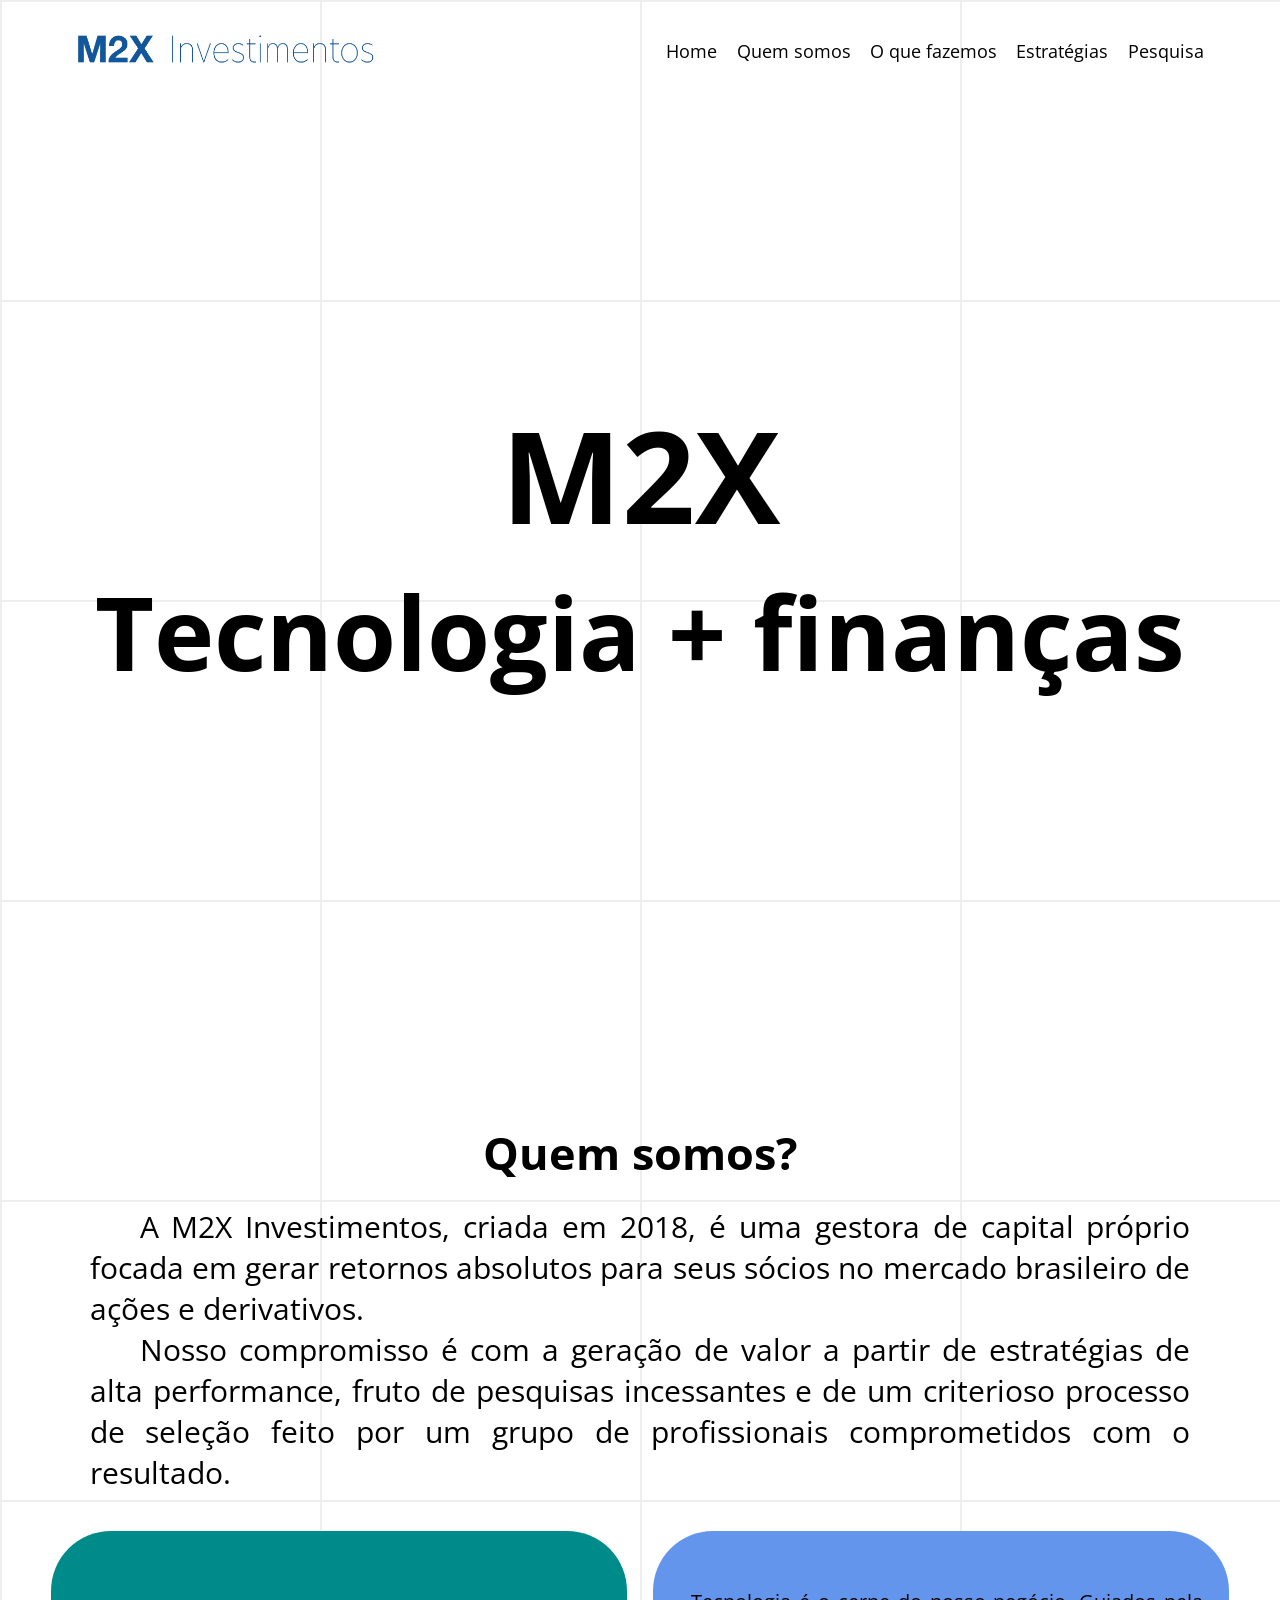
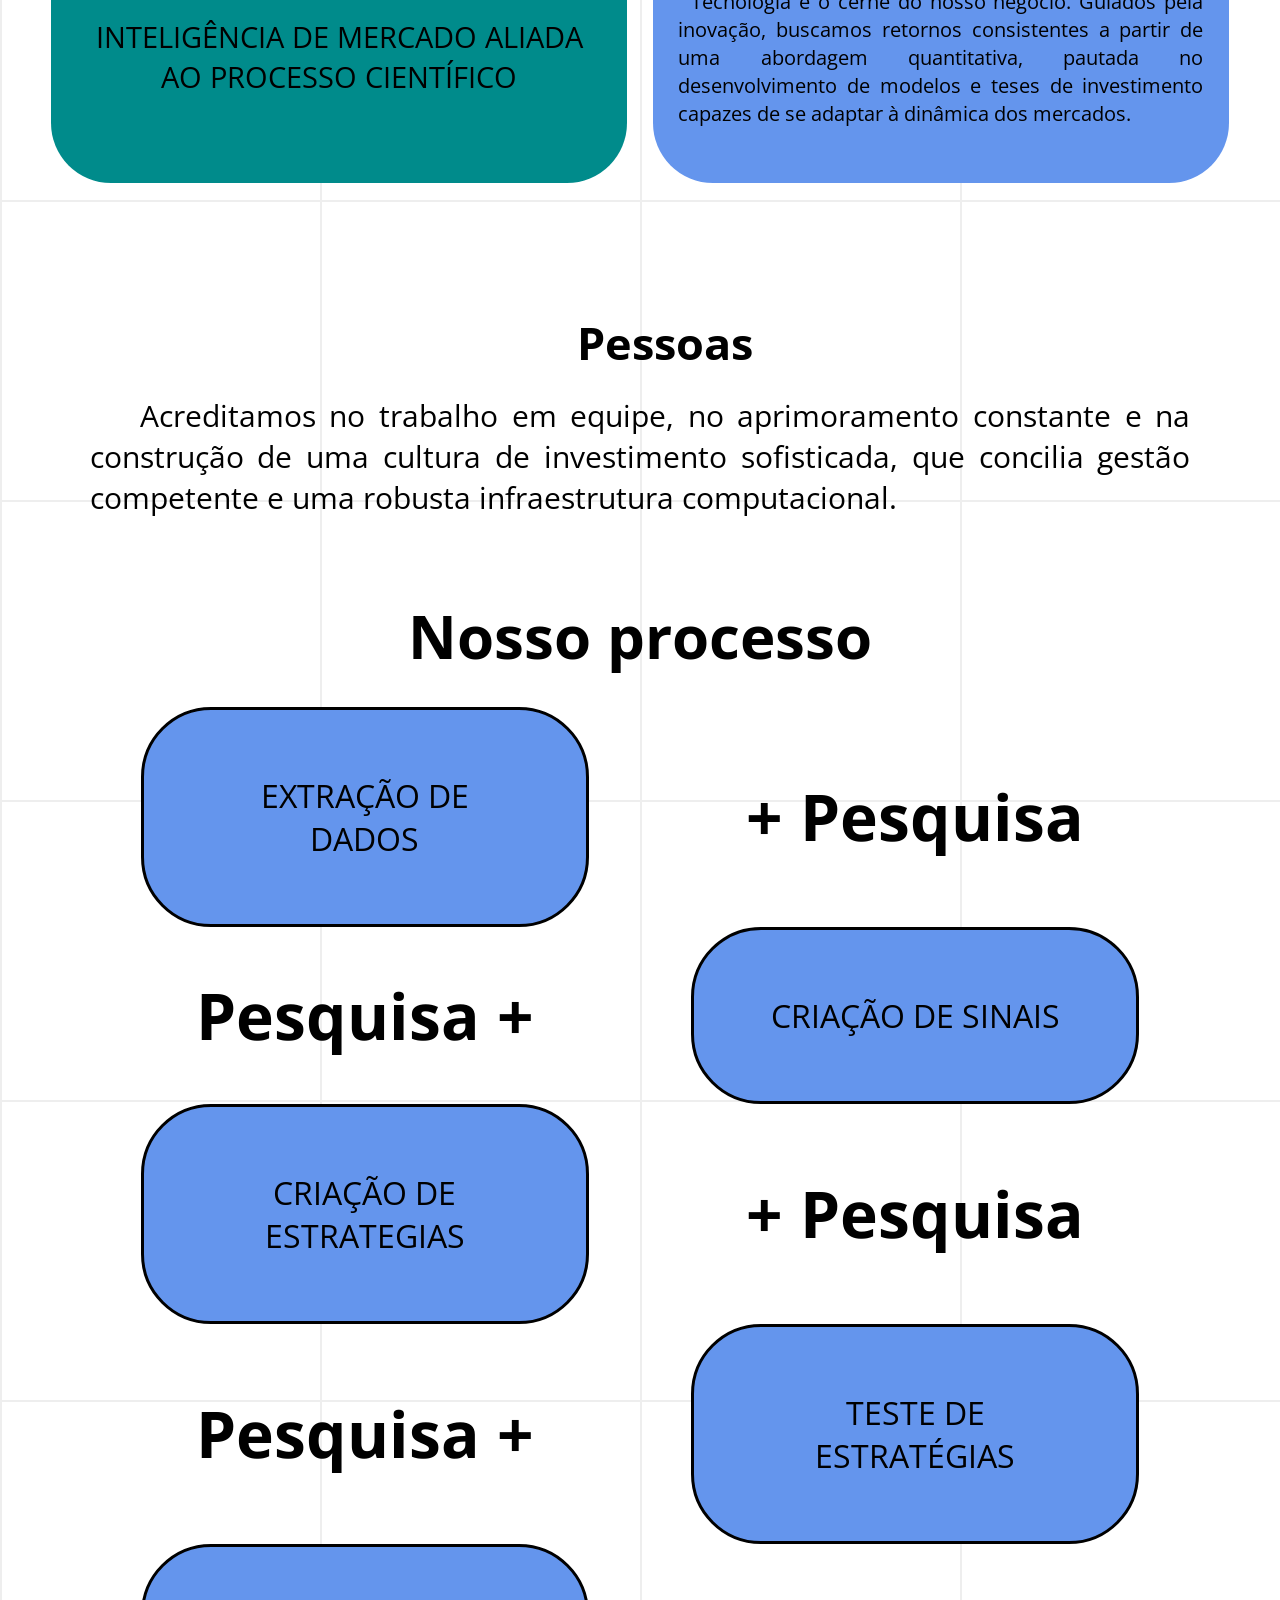
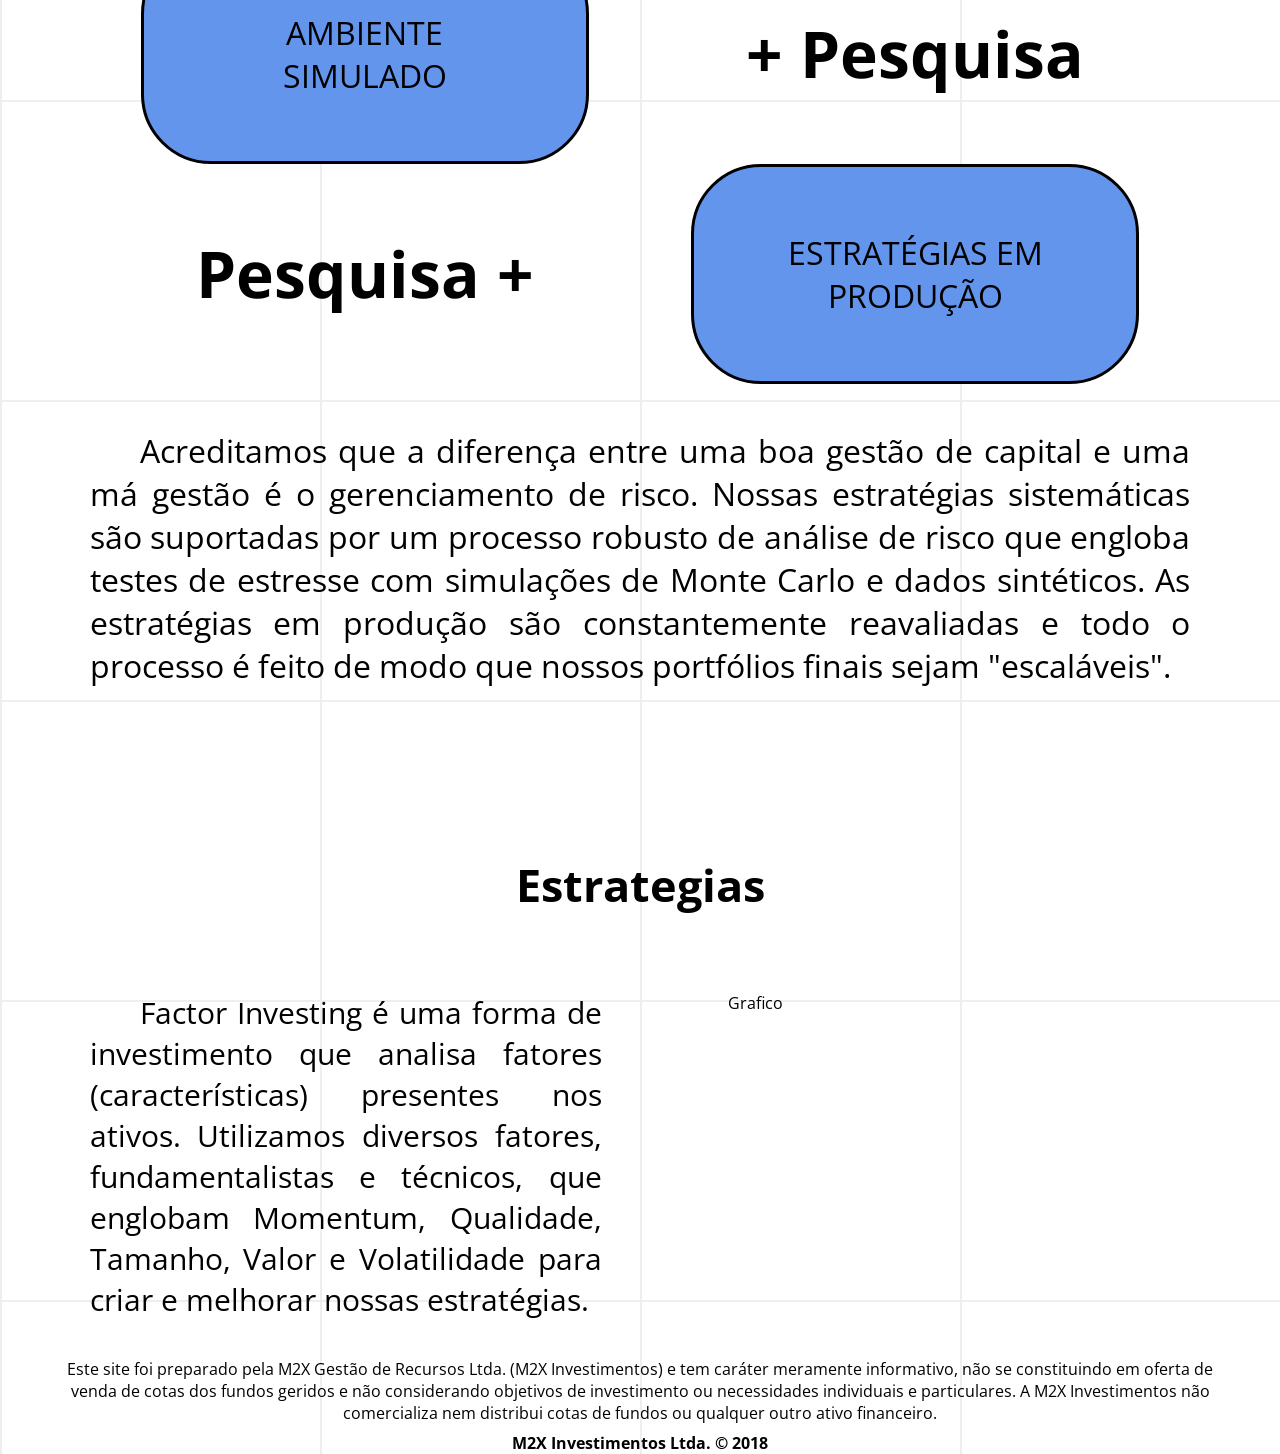
==== commit bdd345b3: "Reposividade melhorada" ====
--- a/Site/index.html
+++ b/Site/index.html
@@ -3,7 +3,6 @@
 <head>
     <meta charset="UTF-8">
     <meta http-equiv="X-UA-Compatible" content="IE=edge">
-    <meta name="viewport" content="width=device-width, initial-scale=1.0">
     <title>M2X Investimentos</title>
 
     <link rel="stylesheet" href="./css/style.css">
@@ -17,7 +16,7 @@
         <header>
 
                 <div class="logo">
-                    <img src="./img/M2X_Assinatura Tipográfica Horizontal Completa (5).png" width="350px" height="80px">
+                   <img src="./img/M2X_Assinatura Tipográfica Horizontal Completa (5).png" width="350px" height="80px">
                 </div>
 
                 <nav class="nav">
@@ -161,7 +160,7 @@
         <footer>
             <p>Este site foi preparado pela M2X Gestão de Recursos Ltda. (M2X Investimentos) e tem caráter meramente informativo, não se constituindo em oferta de venda de cotas dos fundos geridos e não considerando objetivos de investimento ou necessidades individuais e particulares. A M2X Investimentos não comercializa nem distribui cotas de fundos ou qualquer outro ativo financeiro.</p>
 
-            <p id="M2X">M2X Investimentos Ltda. © 2018</p>
+            <p id="M2X"><b>M2X Investimentos Ltda. © 2018</b></p>
         </footer>
 
     </div>
--- a/Site/css/style.css
+++ b/Site/css/style.css
@@ -1,12 +1,12 @@
 /*------------------- Configurações ---------------------*/
 @import url('https://fonts.googleapis.com/css2?family=Open+Sans:ital@0;1&display=swap');
 
-*{margin: 0;padding: 0;box-sizing: border-box;font-family: 'Open Sans', sans-serif;}
+*{margin: 0;padding: 0;box-sizing: border-box;outline:0;font-family: 'Open Sans', sans-serif;}
 
 
 html{
     scroll-behavior: smooth;
- }
+}
  
 html,body{
     width: 100%;
@@ -38,7 +38,7 @@
 }
 
 .container{
-    margin: 0em 4em;/*Margem em cima e nas laterais*/
+    margin: 0vh 4vw;/*Margem em cima e nas laterais*/
     display: grid;
     grid-template-columns: 1fr 1fr;
     grid-template-areas: 
@@ -51,7 +51,7 @@
 header{
     grid-area: header;
     display: grid;
-    padding-top: auto;
+    padding-top: 1vh;
     grid-template-columns: 1fr 4fr;
     font-size: 18px;
 }
@@ -85,27 +85,23 @@
 }
 
 #home{
+    display: grid;
     grid-area: home;
-    margin-top: 10vh;
+    align-items: center;
 }
 
 #TituloPrincipal{
-   margin: auto;
-   
+   text-align: center;
 }
 
 
 #TituloParte1{
-    font-size: 15vw;
-    text-align: center;
-
-
+    font-size: 10vw;
 }
 
 
 #TituloParte2{
     font-size: 8vw;
-    text-align: center;
 }
 
 #about{
@@ -115,9 +111,7 @@
     grid-template-areas: 
           "texto texto" /*Primeira linha*/
           "card1 card2"
-          
-    ;
-   
+    ;
 }
 
 #texto p{
@@ -141,7 +135,7 @@
     margin-right: 1vw;
     font-size: 2.3vw;
     height: 28vh;
-    border-radius: 70px;
+    border-radius: 60px;
 }
 
 #card2{
@@ -151,20 +145,20 @@
     margin-left: 1vw;
     font-size: 1.6vw;
     height: 28vh;
-    border-radius: 70px;
+    border-radius: 60px;
 }
 
 #card1 p {
     margin: auto;
-    padding: 1em;
+    padding: 2vw;
     text-align: center;
 }
 
 #card2 p {
     margin: auto;
     text-align: justify;
-    padding: 1em;
-    text-indent:10px;
+    padding: 2vw;
+    text-indent:1vw;
 }
 
 
@@ -277,6 +271,7 @@
 
 #estrategias{
     grid-area: estrategias;   
+
 }
 
 #testeEstrategias{
@@ -295,16 +290,15 @@
 #textoprocesso{
     grid-area: textoprocesso;
     text-indent:50px;
-    margin-top: 1em;
-    text-align: justify;
-    font-size: 30px;
+    margin-top: 5vh;
+    text-align: justify;
+    font-size: 2rem;
 }
 
 footer{
     grid-area: footer;
-
-    text-align: center;
-    text-indent: 20px;
+    text-align: center;
+    font-size: 1rem;
 }
 
 #M2X{
